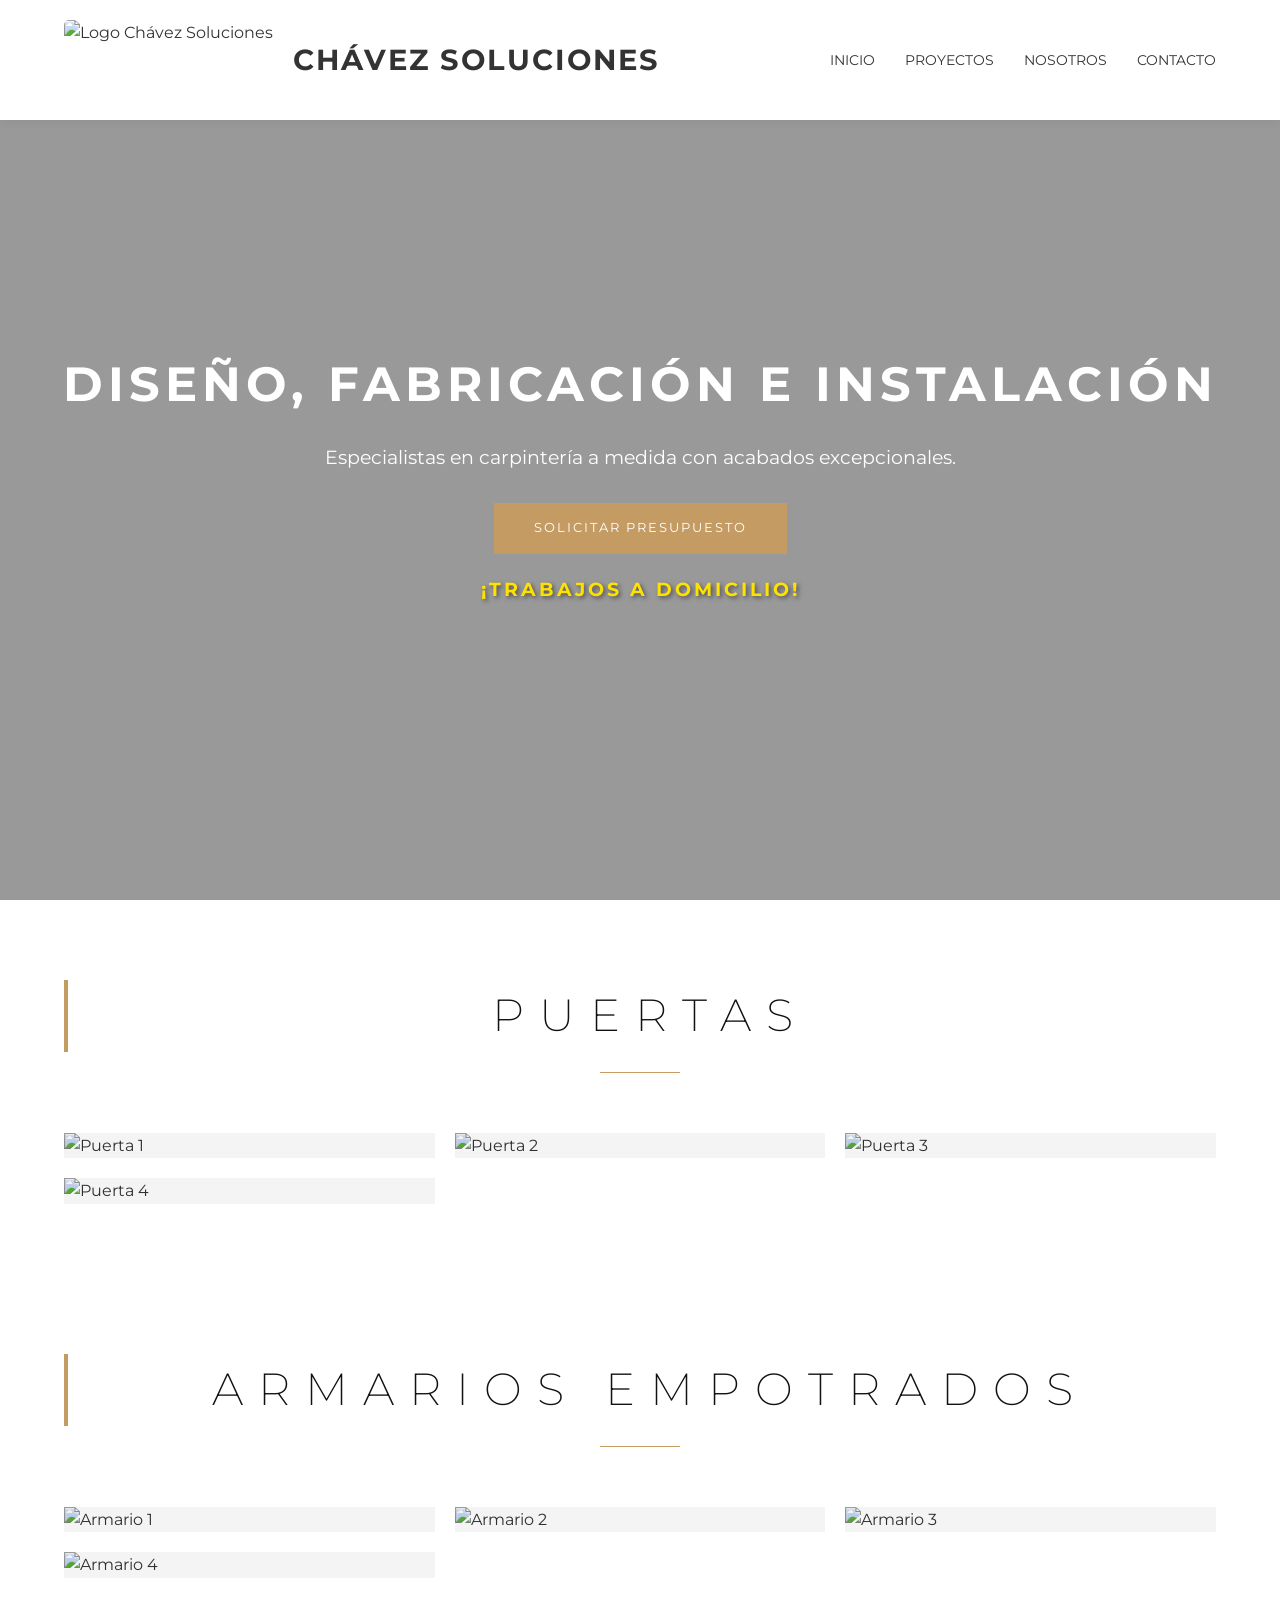
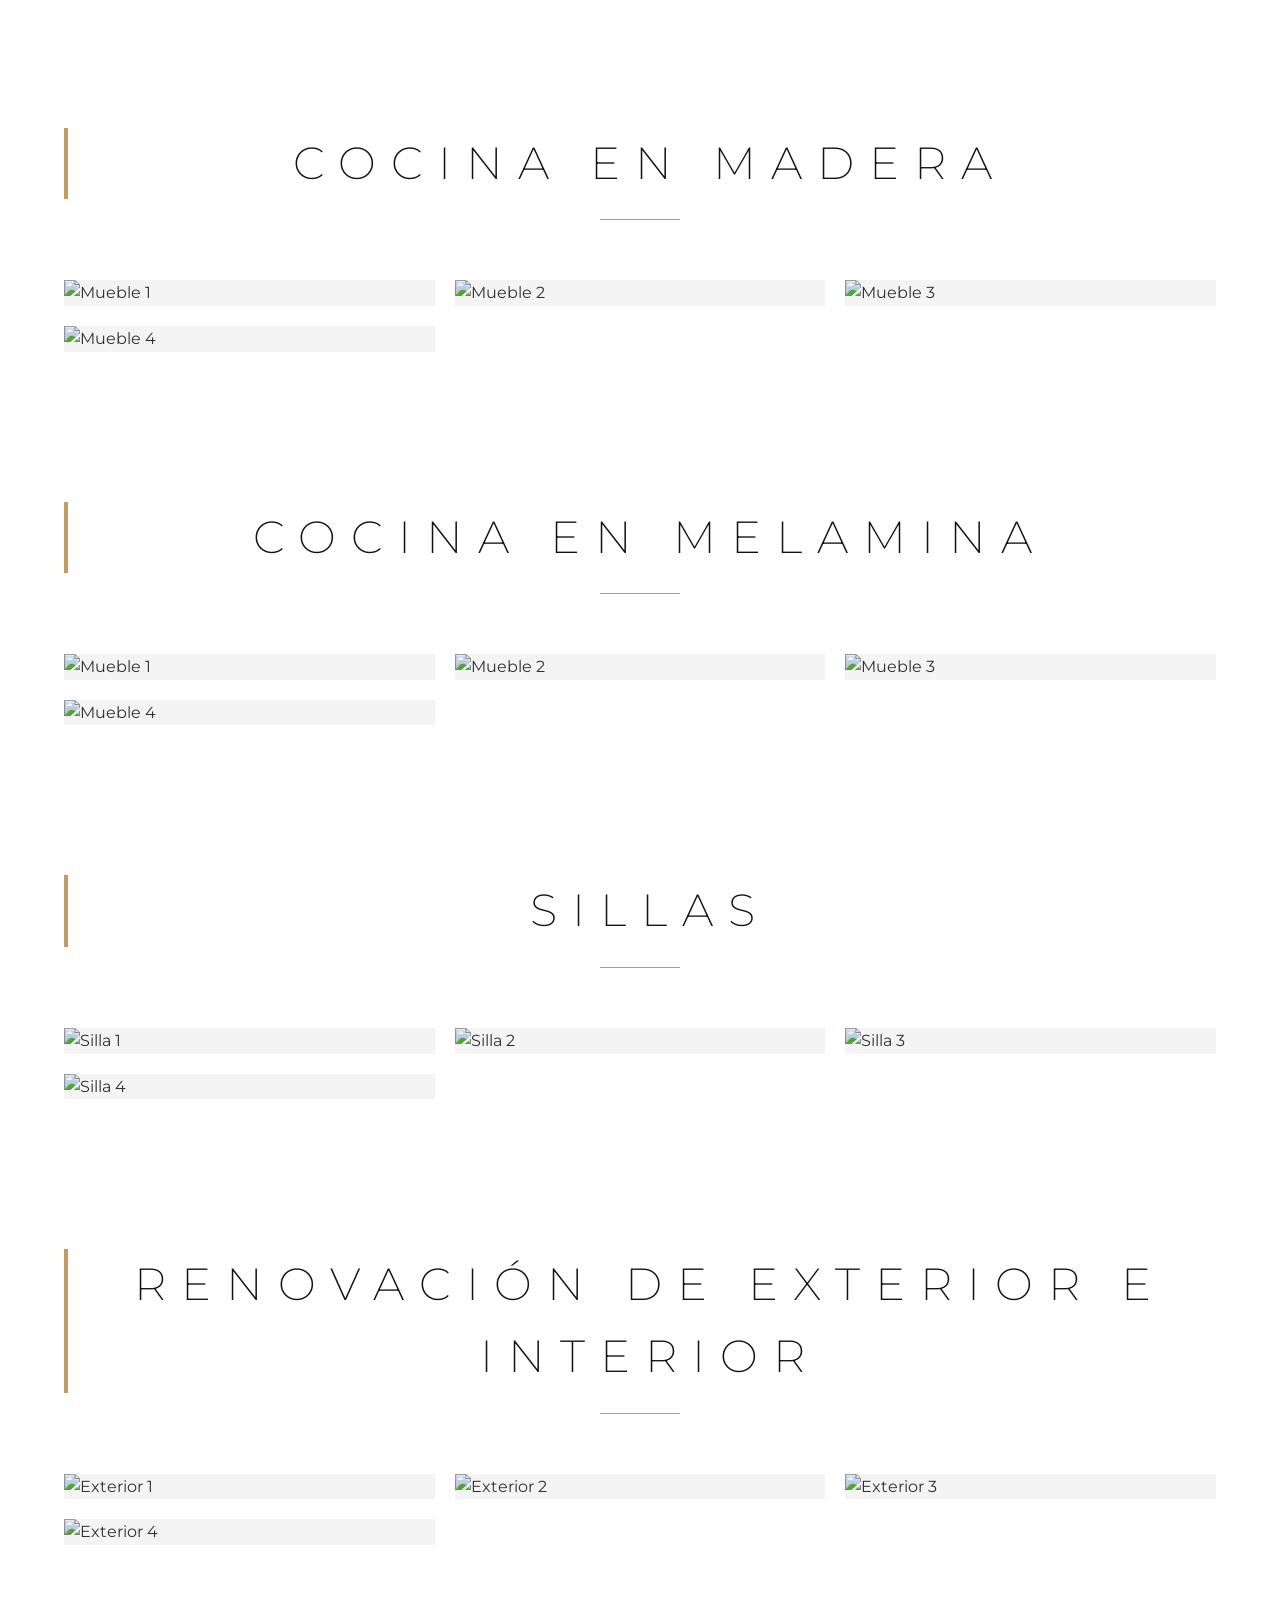
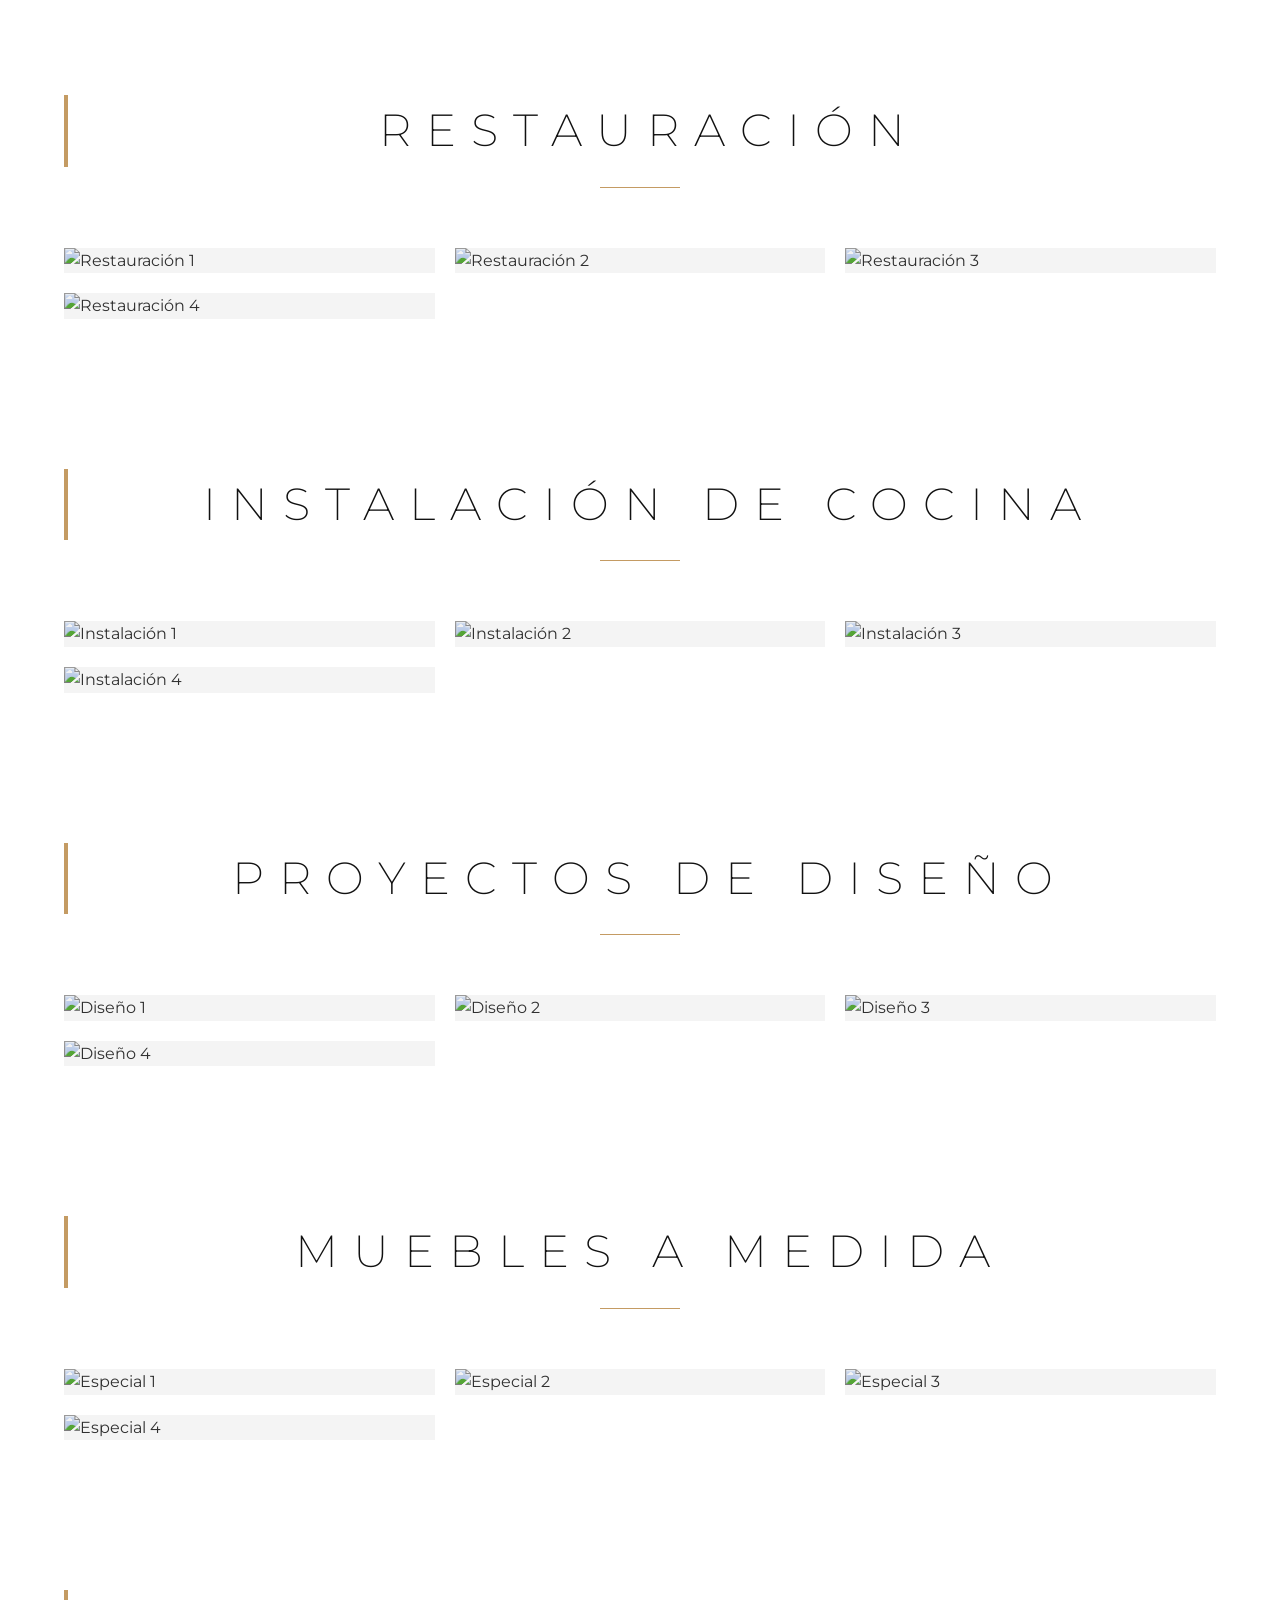
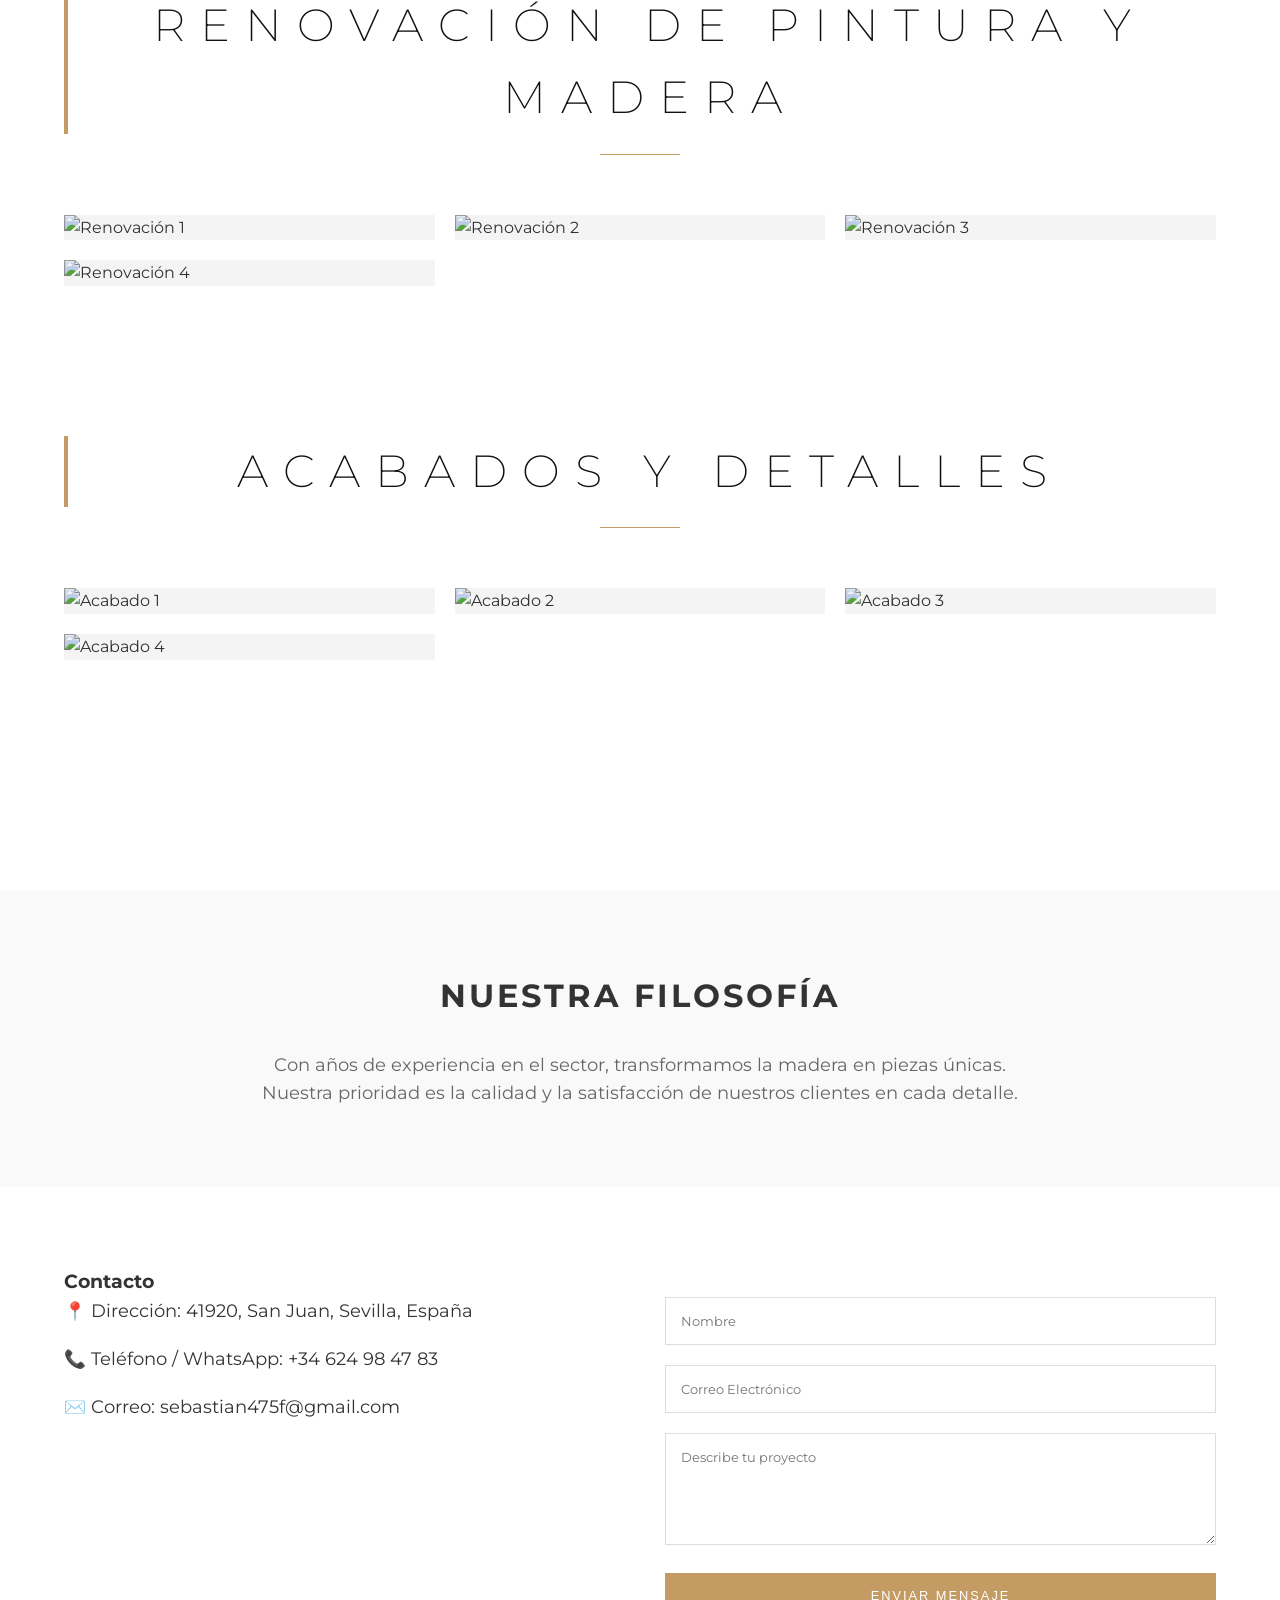
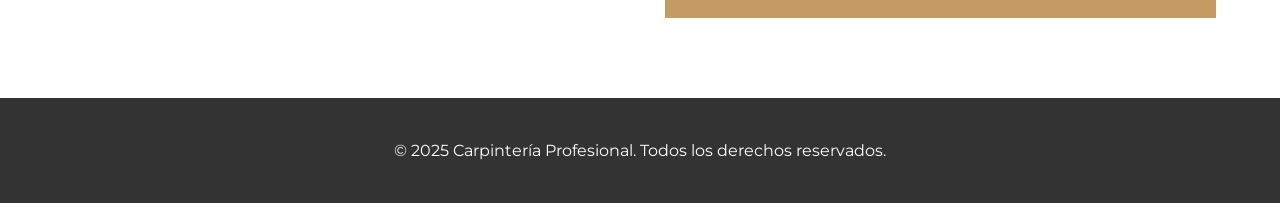
==== index.html @ 419e0c46 "Add files via upload" ====
<!DOCTYPE html>
<html lang="es">
<head>
    <meta charset="UTF-8">
    <meta name="viewport" content="width=device-width, initial-scale=1.0">
    <title>Carpintería Profesional - Artesanía en Madera</title>
    <link rel="stylesheet" href="styles.css">
    <link rel="preconnect" href="https://fonts.googleapis.com">
    <link rel="preconnect" href="https://fonts.gstatic.com" crossorigin>
    <link href="https://fonts.googleapis.com/css2?family=Montserrat:wght@200;300;400;700&display=swap" rel="stylesheet">
</head>
<body>

    <!-- Header / Navegación -->
    <header>
        <div class="logo" style="display: flex; align-items: center;">
            <img src="img/logo_chavez.jpg" alt="Logo Chávez Soluciones" style="height: 80px; margin-right: 20px; border-radius: 5px;">
            <h1 style="font-size: 1.8rem;">Chávez Soluciones</h1>
        </div>
        <nav>
            <ul>
                <li><a href="#inicio">Inicio</a></li>
                <li><a href="#galeria">Proyectos</a></li>
                <li><a href="#nosotros">Nosotros</a></li>
                <li><a href="#contacto">Contacto</a></li>
            </ul>
        </nav>
    </header>

    <!-- Hero Section -->
    <section id="inicio" class="hero">
        <div class="hero-content">
            <h2>Diseño, Fabricación e Instalación</h2>
            <p>Especialistas en carpintería a medida con acabados excepcionales.</p>
            <a href="#contacto" class="btn">Solicitar Presupuesto</a>
            <p class="hero-highlight">¡TRABAJOS A DOMICILIO!</p>
        </div>
    </section>

    <!-- Galería / Proyectos -->
    <section id="galeria" class="gallery">
        <div class="container">
            
            <!-- Puertas -->
            <div class="category-block">
                <div class="category-header">
                    <h4>Puertas</h4>
                    <div class="line"></div>
                </div>
                <div class="gallery-grid">
                    <div class="gallery-item"><img src="img/puerta_1.jpg" alt="Puerta 1" class="clickable"></div>
                    <div class="gallery-item"><img src="img/puerta_2.jpg" alt="Puerta 2" class="clickable"></div>
                    <div class="gallery-item"><img src="img/puerta_3.jpg" alt="Puerta 3" class="clickable"></div>
                    <div class="gallery-item"><img src="img/puerta_4.jpg" alt="Puerta 4" class="clickable"></div>
                </div>
            </div>

            <!-- Armarios empotrados -->
            <div class="category-block">
                <div class="category-header">
                    <h4>Armarios empotrados</h4>
                    <div class="line"></div>
                </div>
                <div class="gallery-grid">
                    <div class="gallery-item"><img src="img/armario_nuevo_1.jpg" alt="Armario 1" class="clickable"></div>
                    <div class="gallery-item"><img src="img/armario_nuevo_2.jpg" alt="Armario 2" class="clickable"></div>
                    <div class="gallery-item"><img src="img/armario_nuevo_3.jpg" alt="Armario 3" class="clickable"></div>
                    <div class="gallery-item"><img src="img/armario_nuevo_4.jpg" alt="Armario 4" class="clickable"></div>
                </div>
            </div>

            <!-- Cocina en madera -->
            <div class="category-block">
                <div class="category-header">
                    <h4>Cocina en madera</h4>
                    <div class="line"></div>
                </div>
                <div class="gallery-grid">
                    <div class="gallery-item"><img src="img/encimera_1.jpg" alt="Mueble 1" class="clickable"></div>
                    <div class="gallery-item"><img src="img/encimera_2.jpg" alt="Mueble 2" class="clickable"></div>
                    <div class="gallery-item"><img src="img/encimera_3.jpg" alt="Mueble 3" class="clickable"></div>
                    <div class="gallery-item"><img src="img/encimera_4.jpg" alt="Mueble 4" class="clickable"></div>
                </div>
            </div>

            <!-- Cocina en melamina -->
            <div class="category-block">
                <div class="category-header">
                    <h4>Cocina en melamina</h4>
                    <div class="line"></div>
                </div>
                <div class="gallery-grid">
                    <div class="gallery-item"><img src="img/mueble_1.jpg" alt="Mueble 1" class="clickable"></div>
                    <div class="gallery-item"><img src="img/mueble_2.jpg" alt="Mueble 2" class="clickable"></div>
                    <div class="gallery-item"><img src="img/mueble_3.jpg" alt="Mueble 3" class="clickable"></div>
                    <div class="gallery-item"><img src="img/mueble_4.jpg" alt="Mueble 4" class="clickable"></div>
                </div>
            </div>

            <!-- Sillas -->
            <div class="category-block">
                <div class="category-header">
                    <h4>Sillas</h4>
                    <div class="line"></div>
                </div>
                <div class="gallery-grid">
                    <div class="gallery-item"><img src="img/sillas_1.jpg" alt="Silla 1" class="clickable"></div>
                    <div class="gallery-item"><img src="img/sillas_2.jpg" alt="Silla 2" class="clickable"></div>
                    <div class="gallery-item"><img src="img/sillas_3.jpg" alt="Silla 3" class="clickable"></div>
                    <div class="gallery-item"><img src="img/sillas_4.jpg" alt="Silla 4" class="clickable"></div>
                </div>
            </div>

            <!-- Renovación de exterior e interior -->
            <div class="category-block">
                <div class="category-header">
                    <h4>Renovación de exterior e interior</h4>
                    <div class="line"></div>
                </div>
                <div class="gallery-grid">
                    <div class="gallery-item"><img src="img/exterior_1.jpg" alt="Exterior 1" class="clickable"></div>
                    <div class="gallery-item"><img src="img/exterior_2.jpg" alt="Exterior 2" class="clickable"></div>
                    <div class="gallery-item"><img src="img/exterior_3.jpg" alt="Exterior 3" class="clickable"></div>
                    <div class="gallery-item"><img src="img/exterior_4.jpg" alt="Exterior 4" class="clickable"></div>
                </div>
            </div>

            <!-- Restauraciones -->
            <div class="category-block">
                <div class="category-header">
                    <h4>Restauración</h4>
                    <div class="line"></div>
                </div>
                <div class="gallery-grid">
                    <div class="gallery-item"><img src="img/restaurado_1.jpg" alt="Restauración 1" class="clickable"></div>
                    <div class="gallery-item"><img src="img/restaurado_2.jpg" alt="Restauración 2" class="clickable"></div>
                    <div class="gallery-item"><img src="img/restaurado_3.jpg" alt="Restauración 3" class="clickable"></div>
                    <div class="gallery-item"><img src="img/restaurado_4.jpg" alt="Restauración 4" class="clickable"></div>
                </div>
            </div>

            <!-- Instalación de cocina -->
            <div class="category-block">
                <div class="category-header">
                    <h4>Instalación de cocina</h4>
                    <div class="line"></div>
                </div>
                <div class="gallery-grid">
                    <div class="gallery-item"><img src="img/instalacion_1.jpg" alt="Instalación 1" class="clickable"></div>
                    <div class="gallery-item"><img src="img/instalacion_2.jpg" alt="Instalación 2" class="clickable"></div>
                    <div class="gallery-item"><img src="img/instalacion_3.jpg" alt="Instalación 3" class="clickable"></div>
                    <div class="gallery-item"><img src="img/instalacion_4.jpg" alt="Instalación 4" class="clickable"></div>
                </div>
            </div>

            <!-- Proyectos de Diseño -->
            <div class="category-block">
                <div class="category-header">
                    <h4>Proyectos de Diseño</h4>
                    <div class="line"></div>
                </div>
                <div class="gallery-grid">
                    <div class="gallery-item"><img src="img/diseno_1.jpg" alt="Diseño 1" class="clickable"></div>
                    <div class="gallery-item"><img src="img/diseno_2.jpg" alt="Diseño 2" class="clickable"></div>
                    <div class="gallery-item"><img src="img/diseno_3.jpg" alt="Diseño 3" class="clickable"></div>
                    <div class="gallery-item"><img src="img/diseno_4.jpg" alt="Diseño 4" class="clickable"></div>
                </div>
            </div>

            <!-- Muebles a Medida -->
            <div class="category-block">
                <div class="category-header">
                    <h4>Muebles a Medida</h4>
                    <div class="line"></div>
                </div>
                <div class="gallery-grid">
                    <div class="gallery-item"><img src="img/especial_1.jpg" alt="Especial 1" class="clickable"></div>
                    <div class="gallery-item"><img src="img/especial_2.jpg" alt="Especial 2" class="clickable"></div>
                    <div class="gallery-item"><img src="img/especial_3.jpg" alt="Especial 3" class="clickable"></div>
                    <div class="gallery-item"><img src="img/especial_4.jpg" alt="Especial 4" class="clickable"></div>
                </div>
            </div>

            <!-- Renovación de Pintura y Madera -->
            <div class="category-block">
                <div class="category-header">
                    <h4>Renovación de Pintura y Madera</h4>
                    <div class="line"></div>
                </div>
                <div class="gallery-grid">
                    <div class="gallery-item"><img src="img/carpinteria_1.jpg" alt="Renovación 1" class="clickable"></div>
                    <div class="gallery-item"><img src="img/carpinteria_2.jpg" alt="Renovación 2" class="clickable"></div>
                    <div class="gallery-item"><img src="img/carpinteria_3.jpg" alt="Renovación 3" class="clickable"></div>
                    <div class="gallery-item"><img src="img/carpinteria_4.jpg" alt="Renovación 4" class="clickable"></div>
                </div>
            </div>

            <!-- Acabados y Detalles -->
            <div class="category-block">
                <div class="category-header">
                    <h4>Acabados y Detalles</h4>
                    <div class="line"></div>
                </div>
                <div class="gallery-grid">
                    <div class="gallery-item"><img src="img/acabado_1.jpg" alt="Acabado 1" class="clickable"></div>
                    <div class="gallery-item"><img src="img/acabado_2.jpg" alt="Acabado 2" class="clickable"></div>
                    <div class="gallery-item"><img src="img/acabado_3.jpg" alt="Acabado 3" class="clickable"></div>
                    <div class="gallery-item"><img src="img/acabado_4.jpg" alt="Acabado 4" class="clickable"></div>
                </div>
            </div>

        </div>
    </section>

    <!-- Visor de Imágenes (Lightbox) -->
    <div id="lightbox" class="lightbox">
        <span class="close">&times;</span>
        <img class="lightbox-content" id="lightbox-img">
    </div>

    <!-- Sobre Nosotros -->
    <section id="nosotros" class="about">
        <div class="container">
            <h3>Nuestra Filosofía</h3>
            <p>Con años de experiencia en el sector, transformamos la madera en piezas únicas. Nuestra prioridad es la calidad y la satisfacción de nuestros clientes en cada detalle.</p>
        </div>
    </section>

    <!-- Contacto -->
    <section id="contacto" class="contact">
        <div class="container">
            <h3>Contacto</h3>
            <div class="contact-layout">
                <div class="contact-info">
                    <p>📍 Dirección: 41920, San Juan, Sevilla, España</p>
                    <p>📞 Teléfono / WhatsApp: +34 624 98 47 83</p>
                    <p>✉️ Correo: sebastian475f@gmail.com</p>
                </div>
                <div class="contact-form">
                    <form action="https://formspree.io/f/xvgznooq" method="POST">
                        <input type="text" name="nombre" placeholder="Nombre" required>
                        <input type="email" name="email" placeholder="Correo Electrónico" required>
                        <textarea name="mensaje" placeholder="Describe tu proyecto" rows="5" required></textarea>
                        <button type="submit" class="btn">Enviar Mensaje</button>
                    </form>
                </div>
            </div>
        </div>
    </section>

    <footer>
        <p>&copy; 2025 Carpintería Profesional. Todos los derechos reservados.</p>
    </footer>

    <!-- Script para el Lightbox -->
    <script>
        const lightbox = document.getElementById('lightbox');
        const lightboxImg = document.getElementById('lightbox-img');
        const closeBtn = document.querySelector('.close');

        document.querySelectorAll('.clickable').forEach(image => {
            image.onclick = () => {
                lightbox.style.display = 'flex';
                lightboxImg.src = image.src;
            }
        });

        closeBtn.onclick = () => {
            lightbox.style.display = 'none';
        }

        lightbox.onclick = (e) => {
            if(e.target !== lightboxImg) {
                lightbox.style.display = 'none';
            }
        }
    </script>

</body>
</html>
---- styles.css ----
/* Reset básico */
* {
    margin: 0;
    padding: 0;
    box-sizing: border-box;
}

body {
    font-family: 'Montserrat', sans-serif;
    color: #333;
    line-height: 1.6;
    background-color: #fff; /* Fondo blanco igual que la página de referencia */
}

.container {
    width: 90%;
    max-width: 1200px;
    margin: 0 auto;
    padding: 80px 0;
}

/* Header */
header {
    background-color: #fff;
    padding: 20px 5%;
    display: flex;
    justify-content: space-between;
    align-items: center;
    position: fixed;
    width: 100%;
    top: 0;
    z-index: 1000;
    box-shadow: 0 2px 10px rgba(0,0,0,0.05);
}

header h1 {
    font-size: 1.5rem;
    font-weight: 700;
    text-transform: uppercase;
    letter-spacing: 2px;
}

nav ul {
    display: flex;
    list-style: none;
}

nav ul li {
    margin-left: 30px;
}

nav ul li a {
    text-decoration: none;
    color: #333;
    font-size: 0.9rem;
    text-transform: uppercase;
    font-weight: 400;
    transition: color 0.3s;
}

nav ul li a:hover {
    color: #c49b63; /* Tono madera suave para el hover */
}

/* Hero Section */
.hero {
    height: 100vh;
    background: linear-gradient(rgba(0,0,0,0.4), rgba(0,0,0,0.4)), url('img/trabajo_carp_3.jpg');
    background-size: cover;
    background-position: center;
    display: flex;
    justify-content: center;
    align-items: center;
    text-align: center;
    color: #fff;
    padding-top: 80px;
}

.hero-content h2 {
    font-size: 3rem;
    font-weight: 700;
    margin-bottom: 20px;
    text-transform: uppercase;
    letter-spacing: 5px;
}

.hero-content p {
    font-size: 1.2rem;
    margin-bottom: 30px;
}

.btn {
    display: inline-block;
    padding: 15px 40px;
    background-color: #c49b63;
    color: #fff;
    text-decoration: none;
    text-transform: uppercase;
    font-size: 0.8rem;
    letter-spacing: 2px;
    transition: background 0.3s;
    border: none;
    cursor: pointer;
}

.btn:hover {
    background-color: #a67f4c;
}

.hero-highlight {
    margin-top: 20px;
    font-size: 1.5rem;
    font-weight: 700;
    color: #ffe100; /* Amarillo llamativo */
    text-transform: uppercase;
    letter-spacing: 3px;
    text-shadow: 2px 2px 4px rgba(0,0,0,0.5);
    animation: pulse 2s infinite;
}

@keyframes pulse {
    0% { transform: scale(1); opacity: 1; }
    50% { transform: scale(1.05); opacity: 0.8; }
    100% { transform: scale(1); opacity: 1; }
}

/* About Section */
.about {
    text-align: center;
    background-color: #f9f9f9;
}

.about h3 {
    font-size: 2rem;
    margin-bottom: 30px;
    text-transform: uppercase;
    letter-spacing: 3px;
}

.about p {
    max-width: 800px;
    margin: 0 auto;
    font-size: 1.1rem;
    color: #666;
}

/* Services */
.gallery h3 {
    text-align: center;
    font-size: 2.5rem;
    margin-bottom: 60px;
    text-transform: uppercase;
    letter-spacing: 5px;
}

.category-block {
    margin-bottom: 80px;
}

.category-block h4 {
    font-size: 1.2rem;
    text-transform: uppercase;
    letter-spacing: 2px;
    margin-bottom: 20px;
    border-left: 4px solid #c49b63;
    padding-left: 15px;
    color: #555;
}

.gallery-grid {
    display: grid;
    grid-template-columns: repeat(auto-fit, minmax(280px, 1fr)); /* Tamaño mediano para mejor visibilidad y orden */
    gap: 20px;
}

.service-card {
    text-align: center;
}

.service-card img {
    width: 100%;
    height: 300px;
    object-fit: cover;
    margin-bottom: 20px;
    transition: transform 0.5s;
}

.service-card img:hover {
    transform: scale(1.03);
}

.service-card h4 {
    margin-bottom: 15px;
    text-transform: uppercase;
    letter-spacing: 2px;
}

/* Gallery */
.category-block {
    margin-bottom: 150px;
}

.category-header {
    text-align: center;
    margin-bottom: 60px;
}

.category-header h4 {
    font-size: 2.8rem;
    font-weight: 200;
    text-transform: uppercase;
    letter-spacing: 15px;
    margin-bottom: 20px;
    color: #111;
}

.category-header .line {
    width: 80px;
    height: 1px;
    background-color: #c49b63;
    margin: 0 auto;
}



.gallery-item {
    overflow: hidden;
    background-color: #f4f4f4;
}

.gallery-item img.clickable {
    width: 100%;
    height: auto; /* Muestra la foto completa sin recortar */
    display: block;
    cursor: pointer;
    transition: all 0.5s ease;
    filter: brightness(0.95);
}

.gallery-item img.clickable:hover {
    transform: scale(1.02);
    filter: brightness(1);
}

/* Lightbox (Visor de imágenes) */
.lightbox {
    display: none;
    position: fixed;
    z-index: 2000;
    left: 0;
    top: 0;
    width: 100%;
    height: 100%;
    background-color: rgba(0, 0, 0, 0.9);
    justify-content: center;
    align-items: center;
}

.lightbox-content {
    max-width: 90%;
    max-height: 80%;
    box-shadow: 0 0 20px rgba(255, 255, 255, 0.1);
    border: 2px solid #fff;
    animation: zoom 0.3s ease;
}

@keyframes zoom {
    from {transform: scale(0.8); opacity: 0;}
    to {transform: scale(1); opacity: 1;}
}

.close {
    position: absolute;
    top: 30px;
    right: 50px;
    color: #fff;
    font-size: 50px;
    font-weight: bold;
    cursor: pointer;
    transition: 0.3s;
}

.close:hover {
    color: #c49b63;
}

/* Contact Section */
.contact {
    background-color: #fff;
}

.contact-layout {
    display: flex;
    flex-wrap: wrap;
    gap: 50px;
}

.contact-info, .contact-form {
    flex: 1;
    min-width: 300px;
}

.contact-info p {
    margin-bottom: 20px;
    font-size: 1.1rem;
}

.contact-form input, .contact-form textarea {
    width: 100%;
    padding: 15px;
    margin-bottom: 20px;
    border: 1px solid #ddd;
    font-family: inherit;
}

.contact-form button {
    width: 100%;
}

/* Footer */
footer {
    padding: 40px;
    text-align: center;
    background-color: #333;
    color: #fff;
}

/* Responsive */
@media (max-width: 768px) {
    header {
        flex-direction: column;
    }
    nav ul {
        margin-top: 20px;
    }
    nav ul li {
        margin: 0 10px;
    }
    .hero-content h2 {
        font-size: 2rem;
    }
}
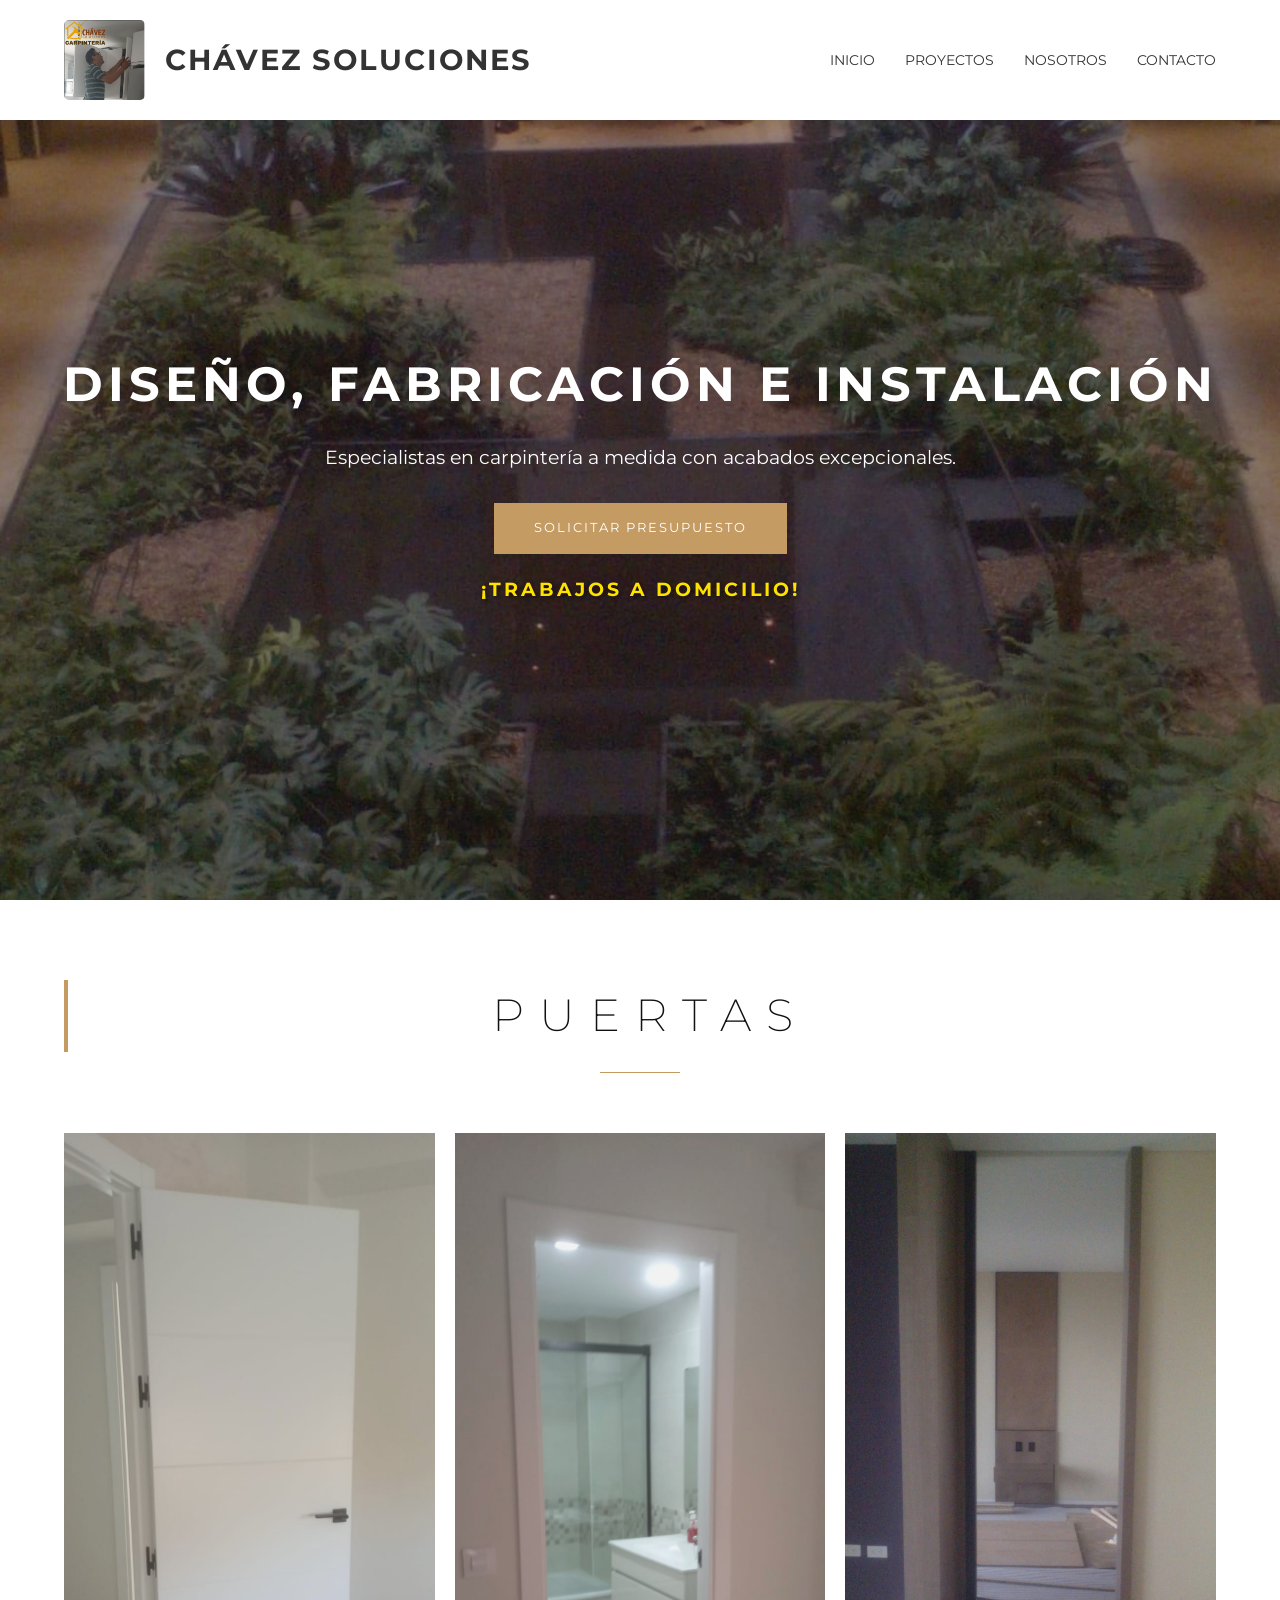
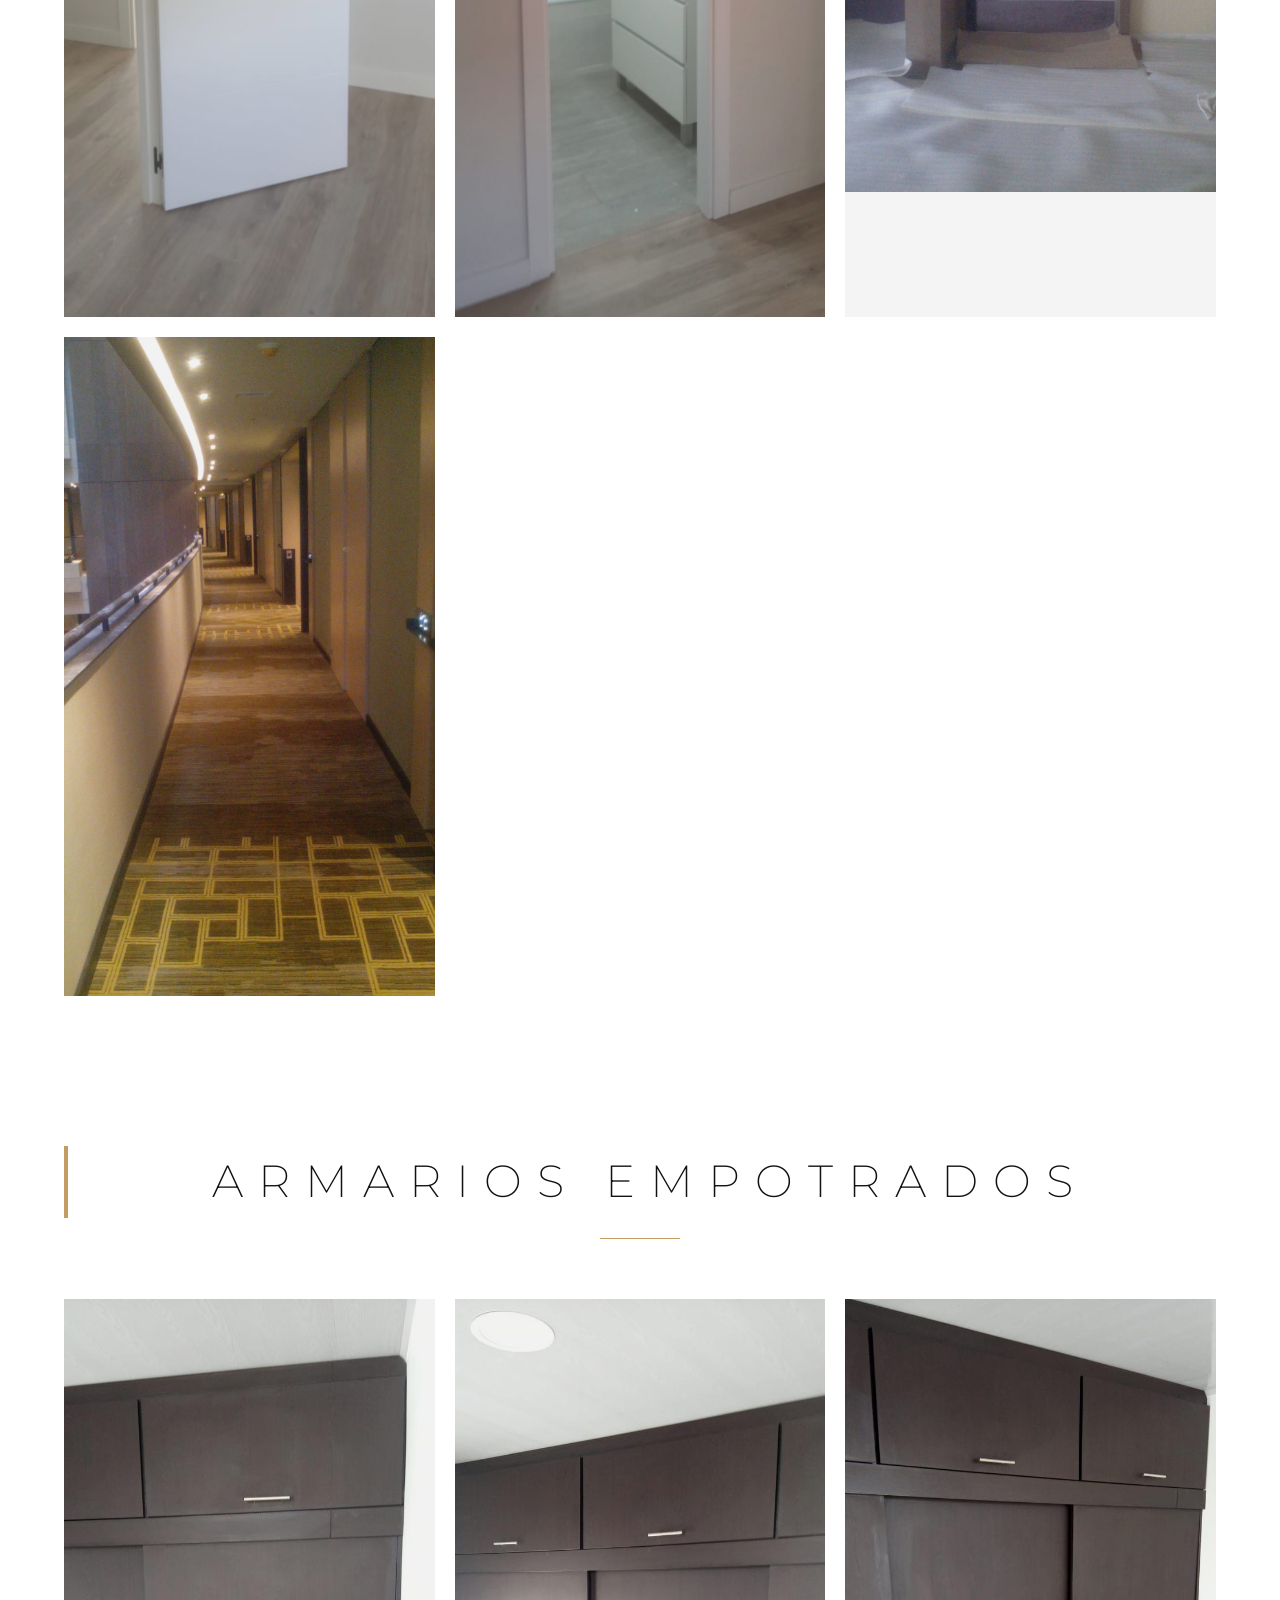
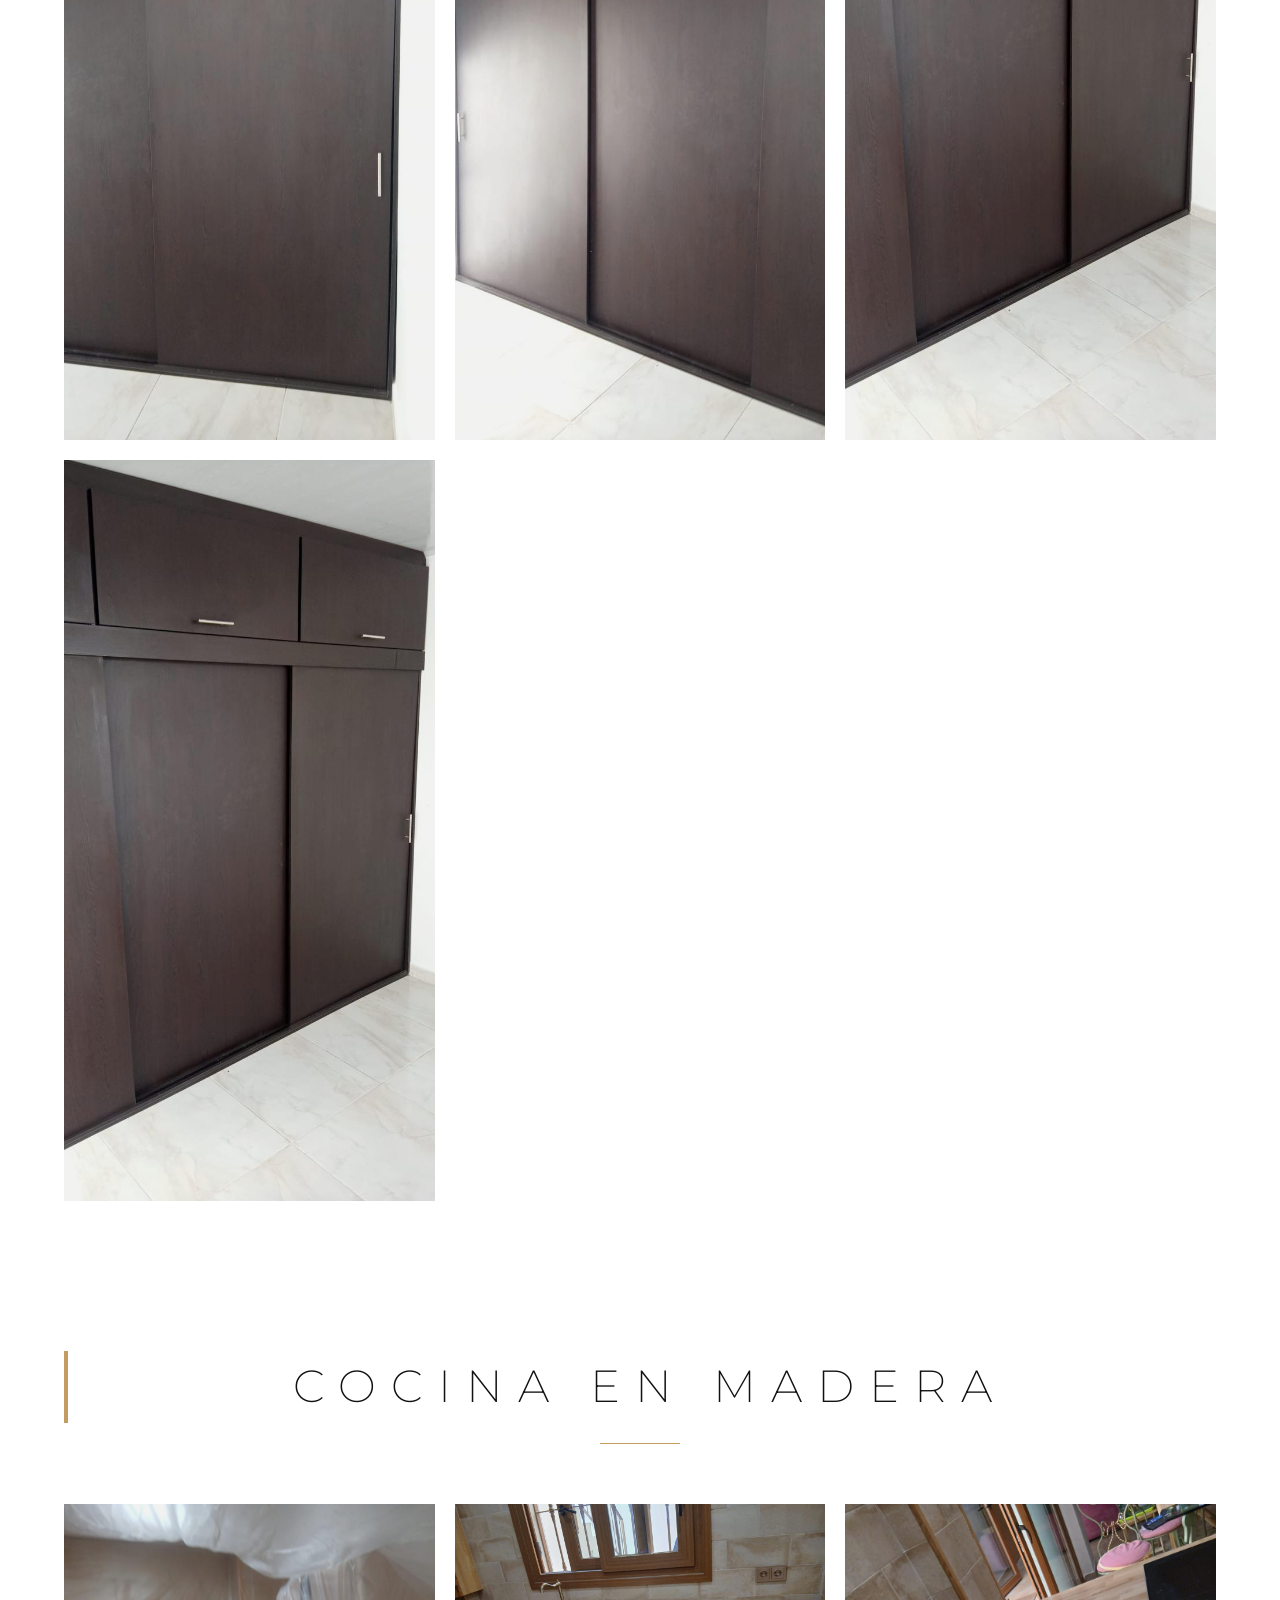
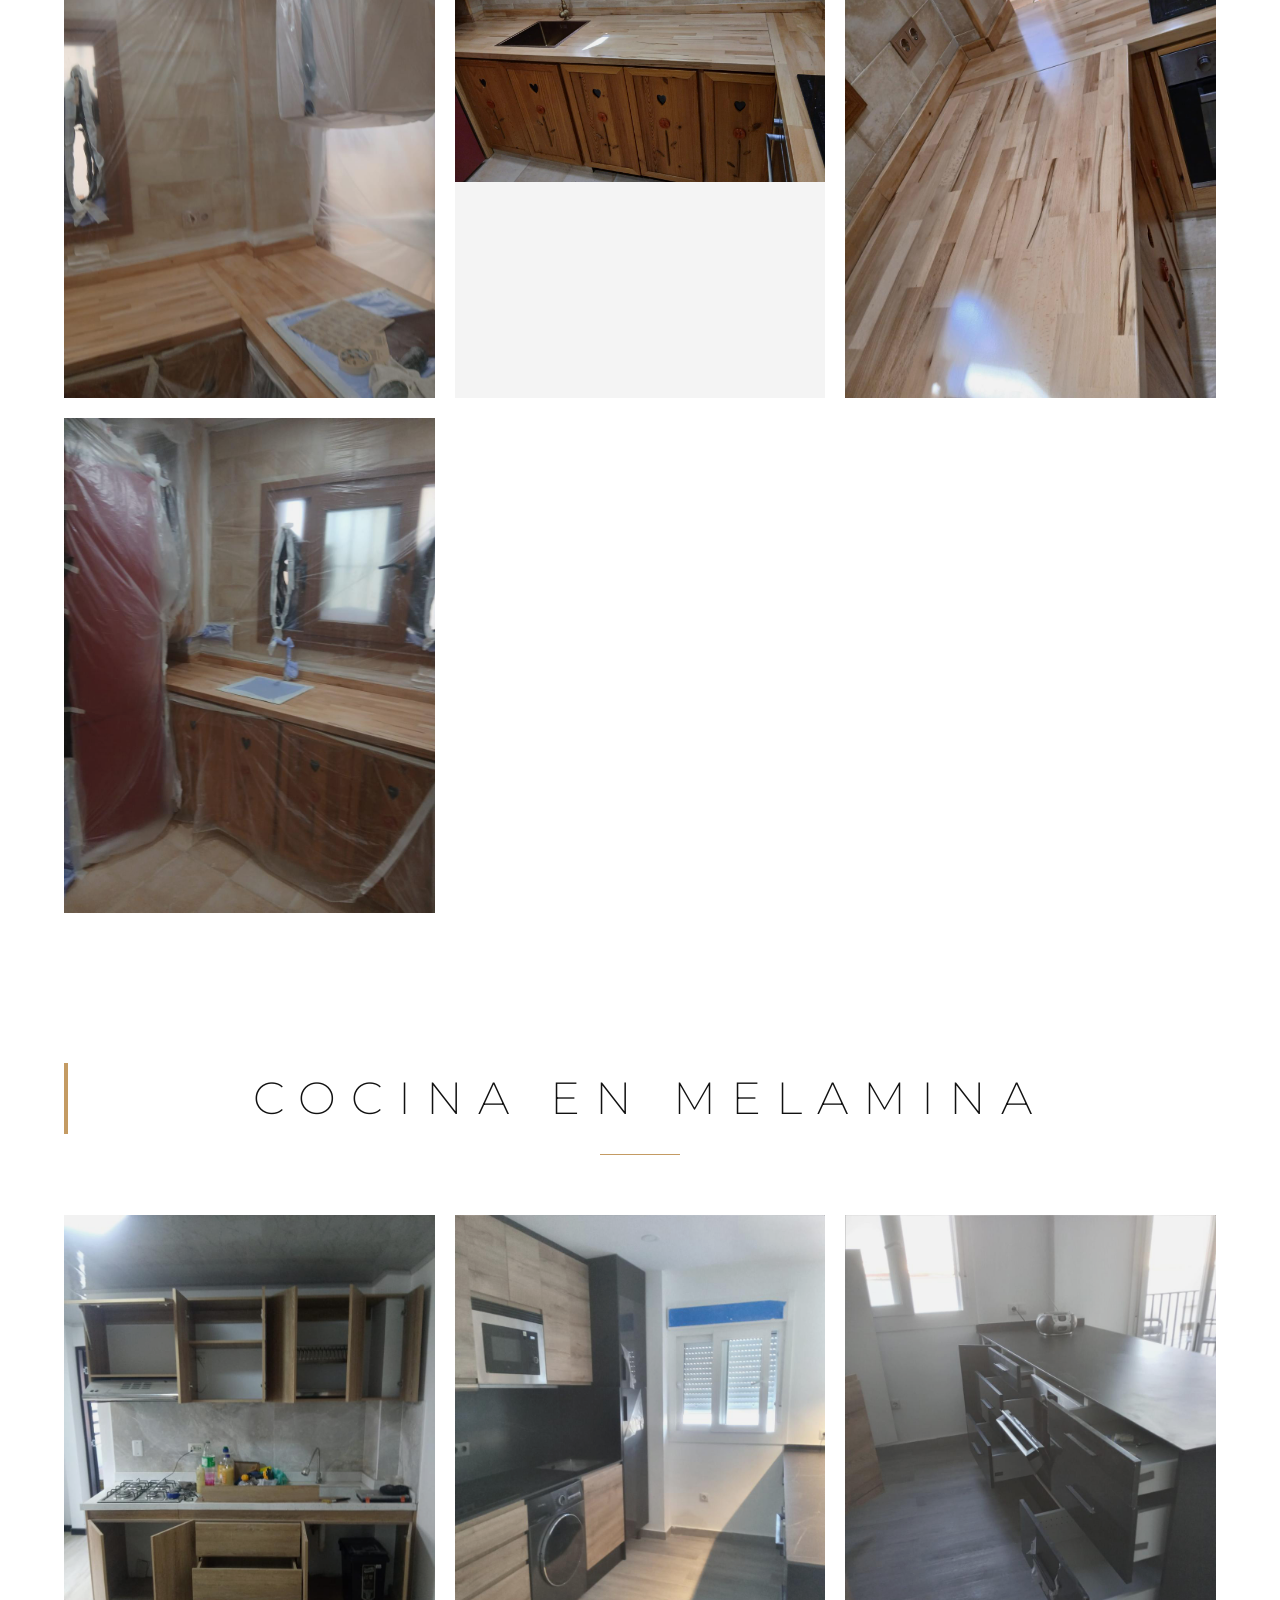
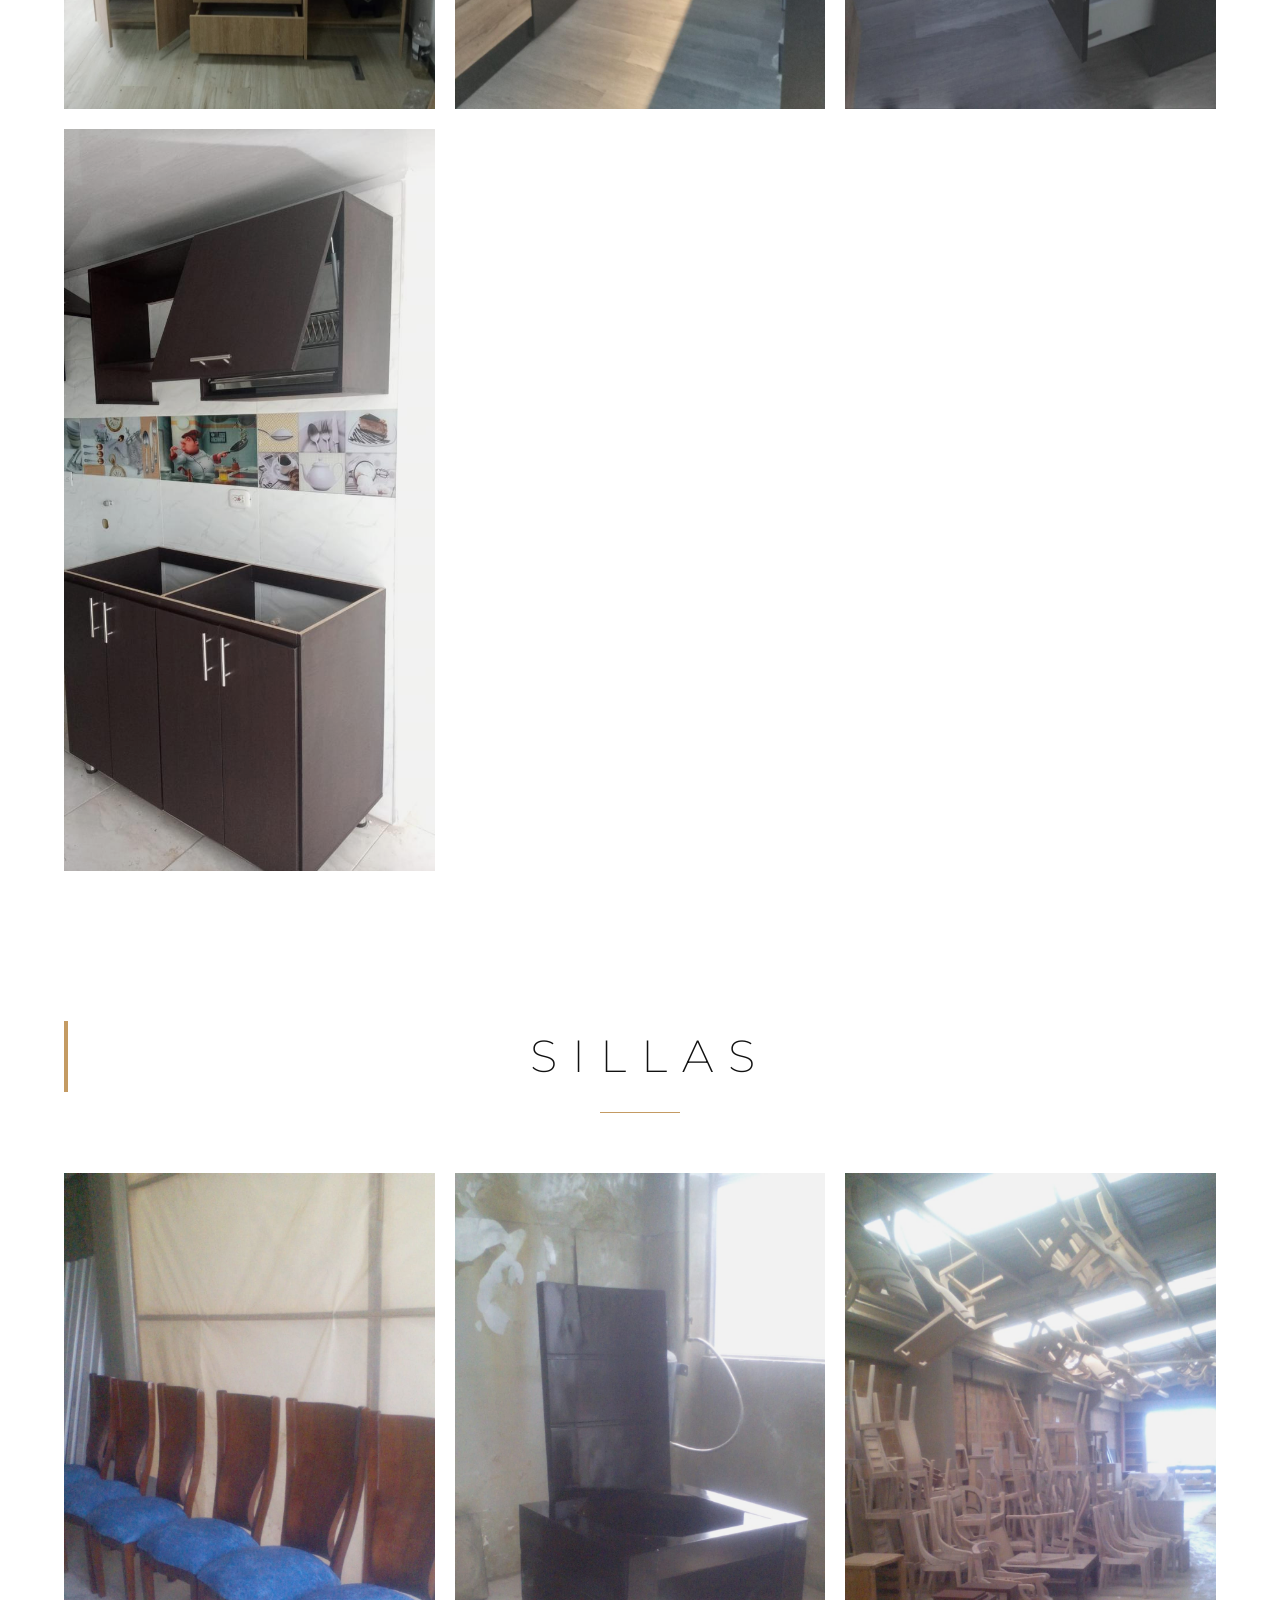
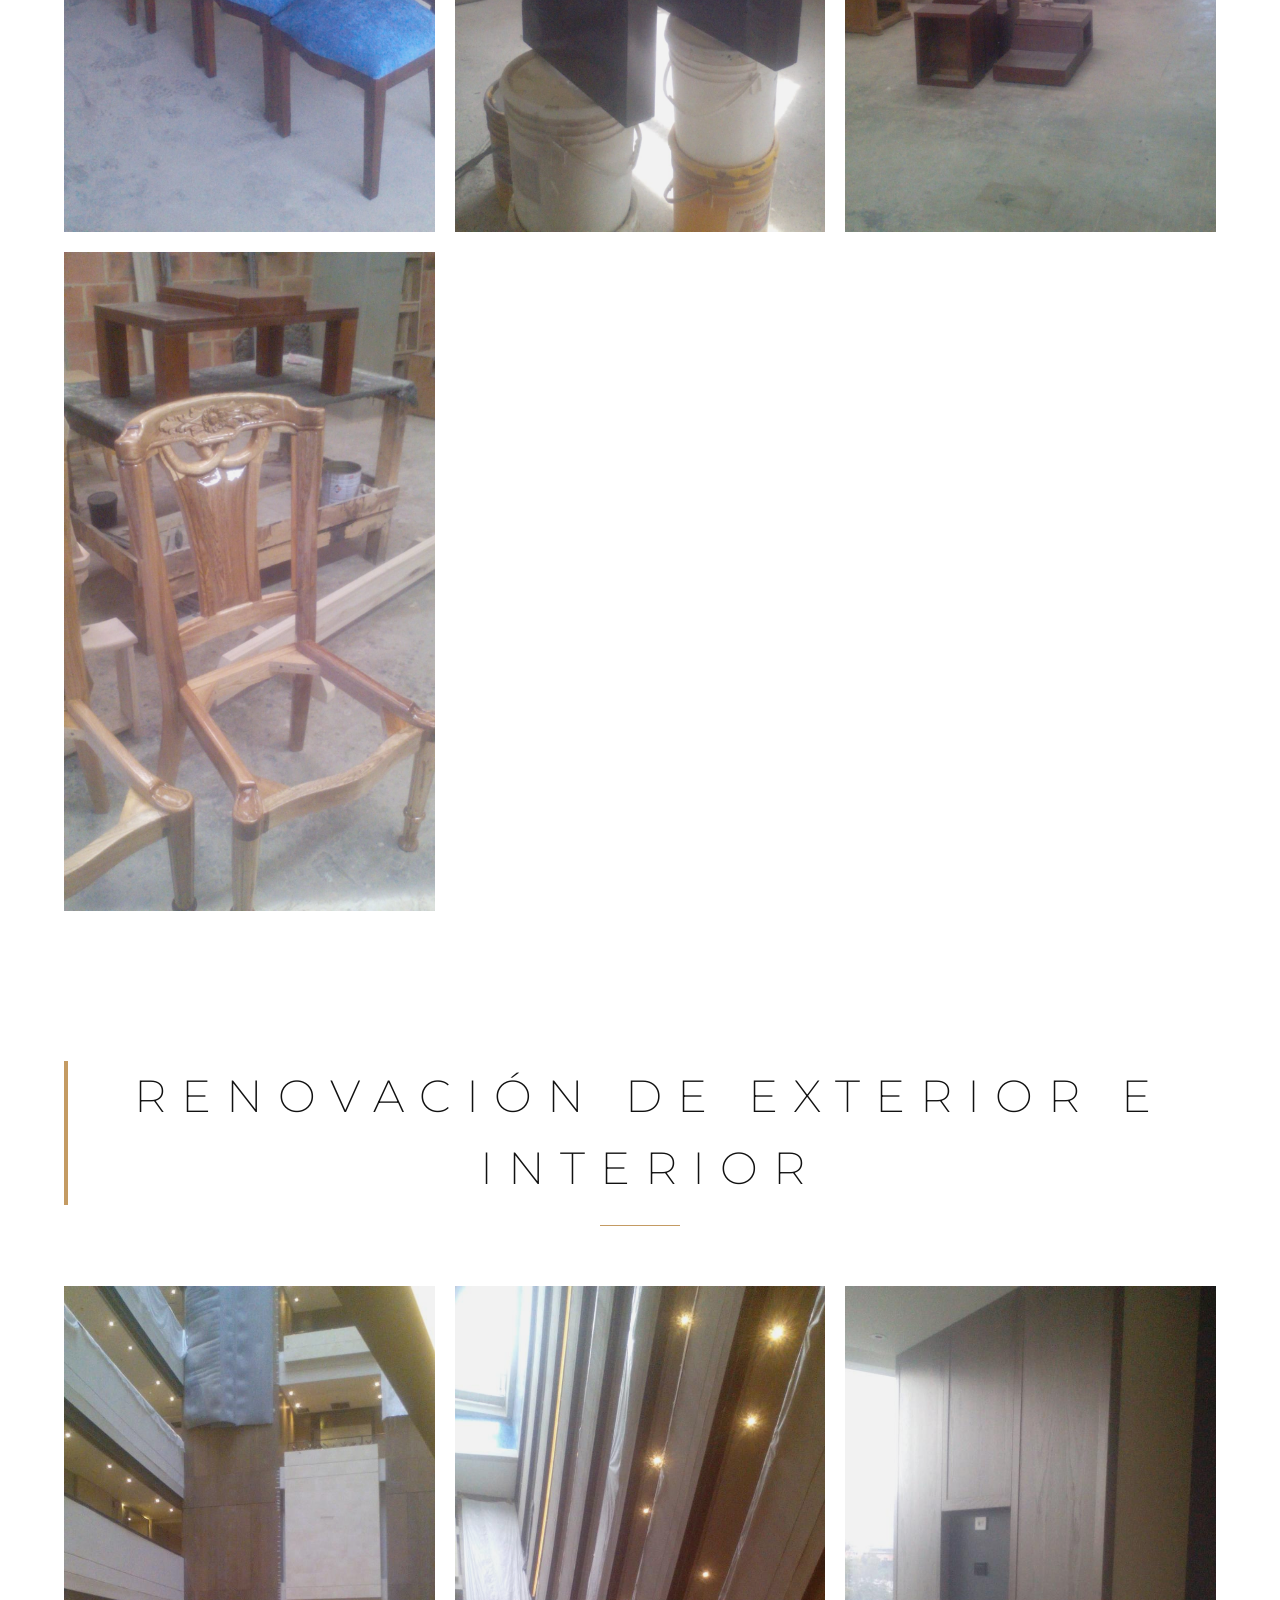
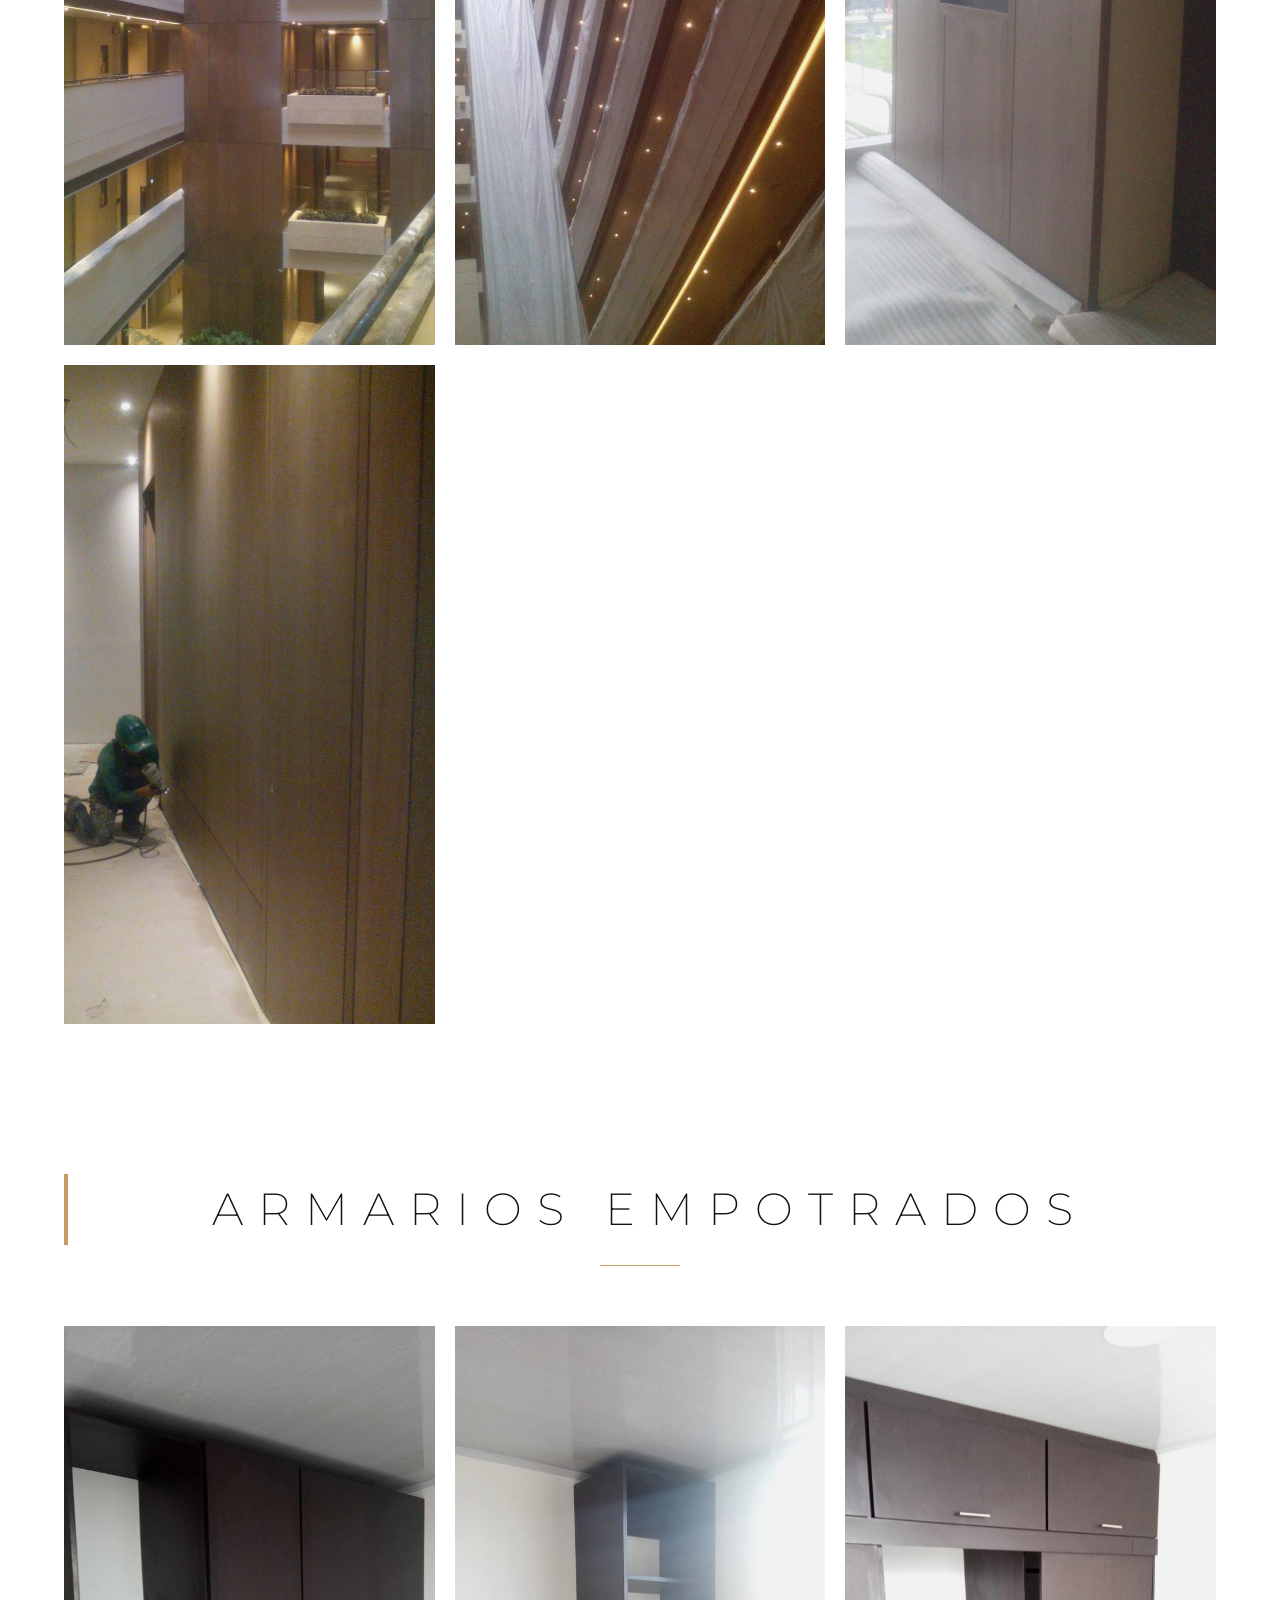
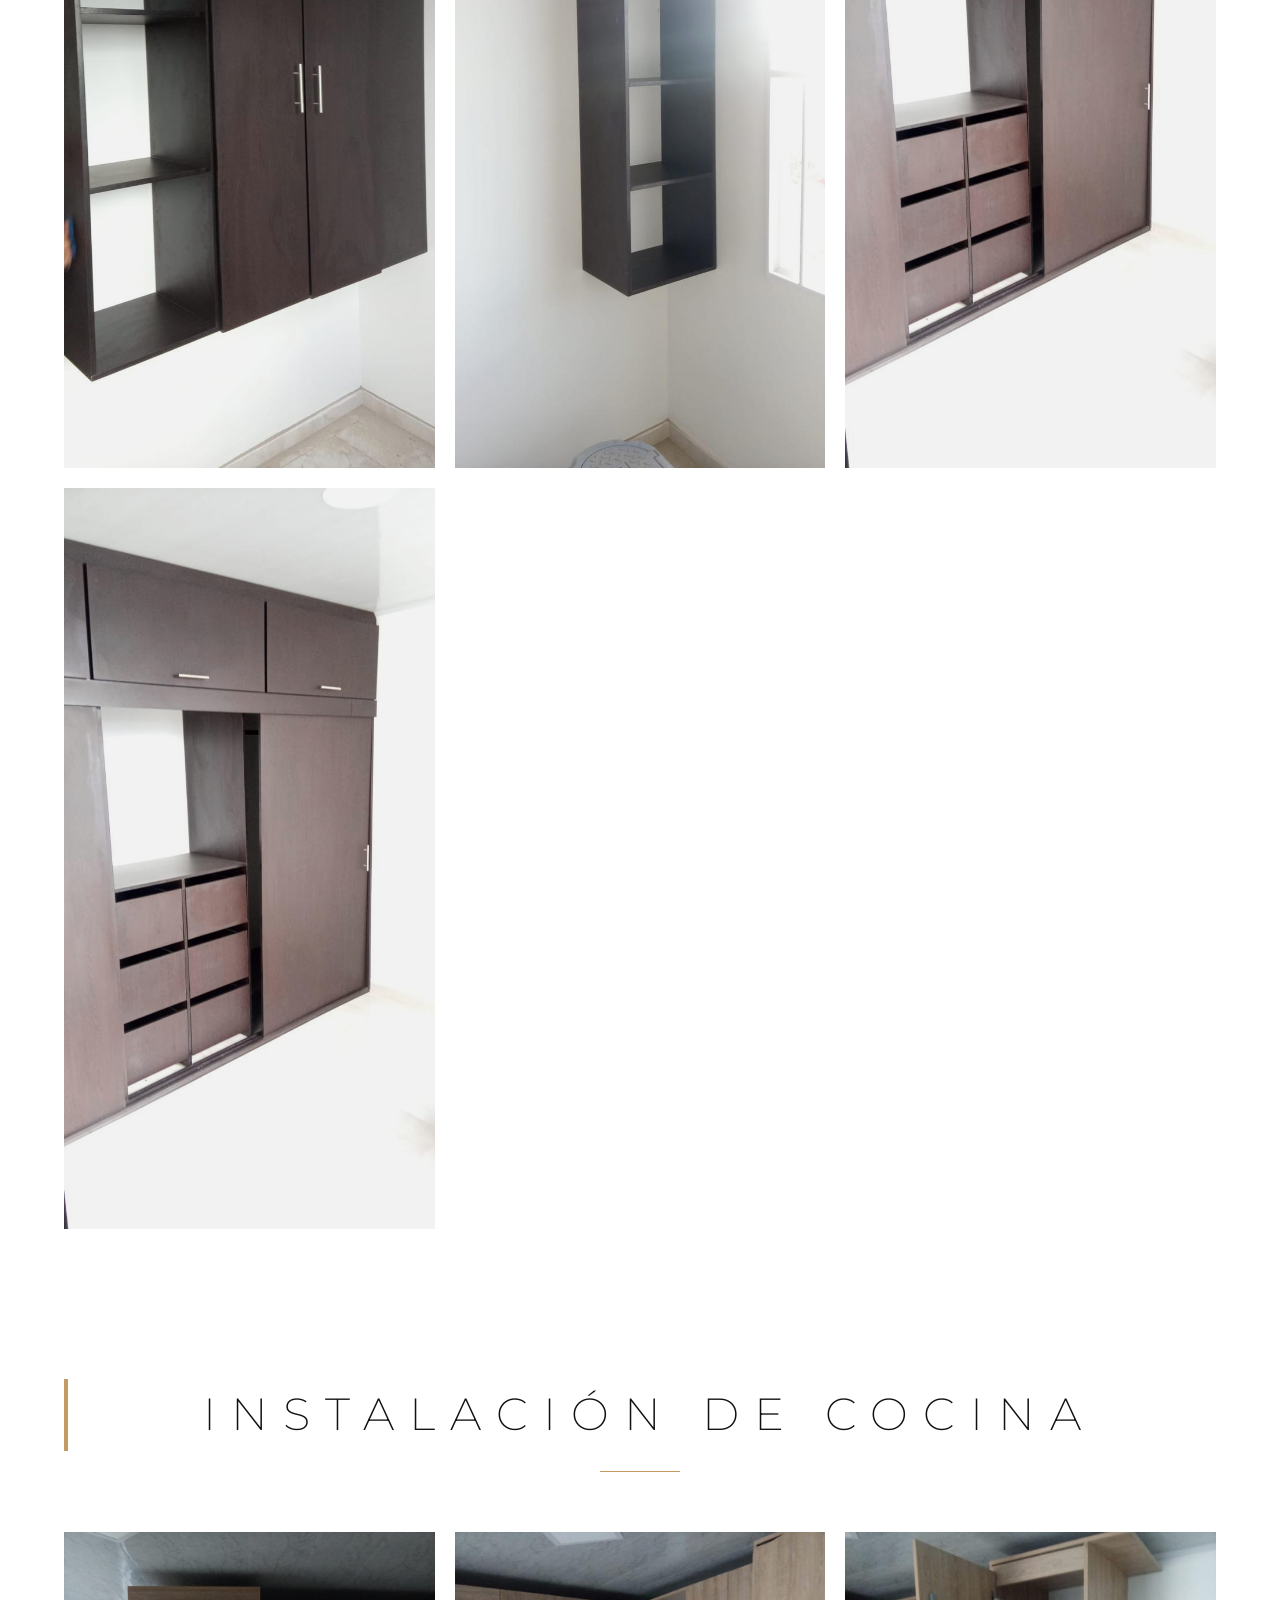
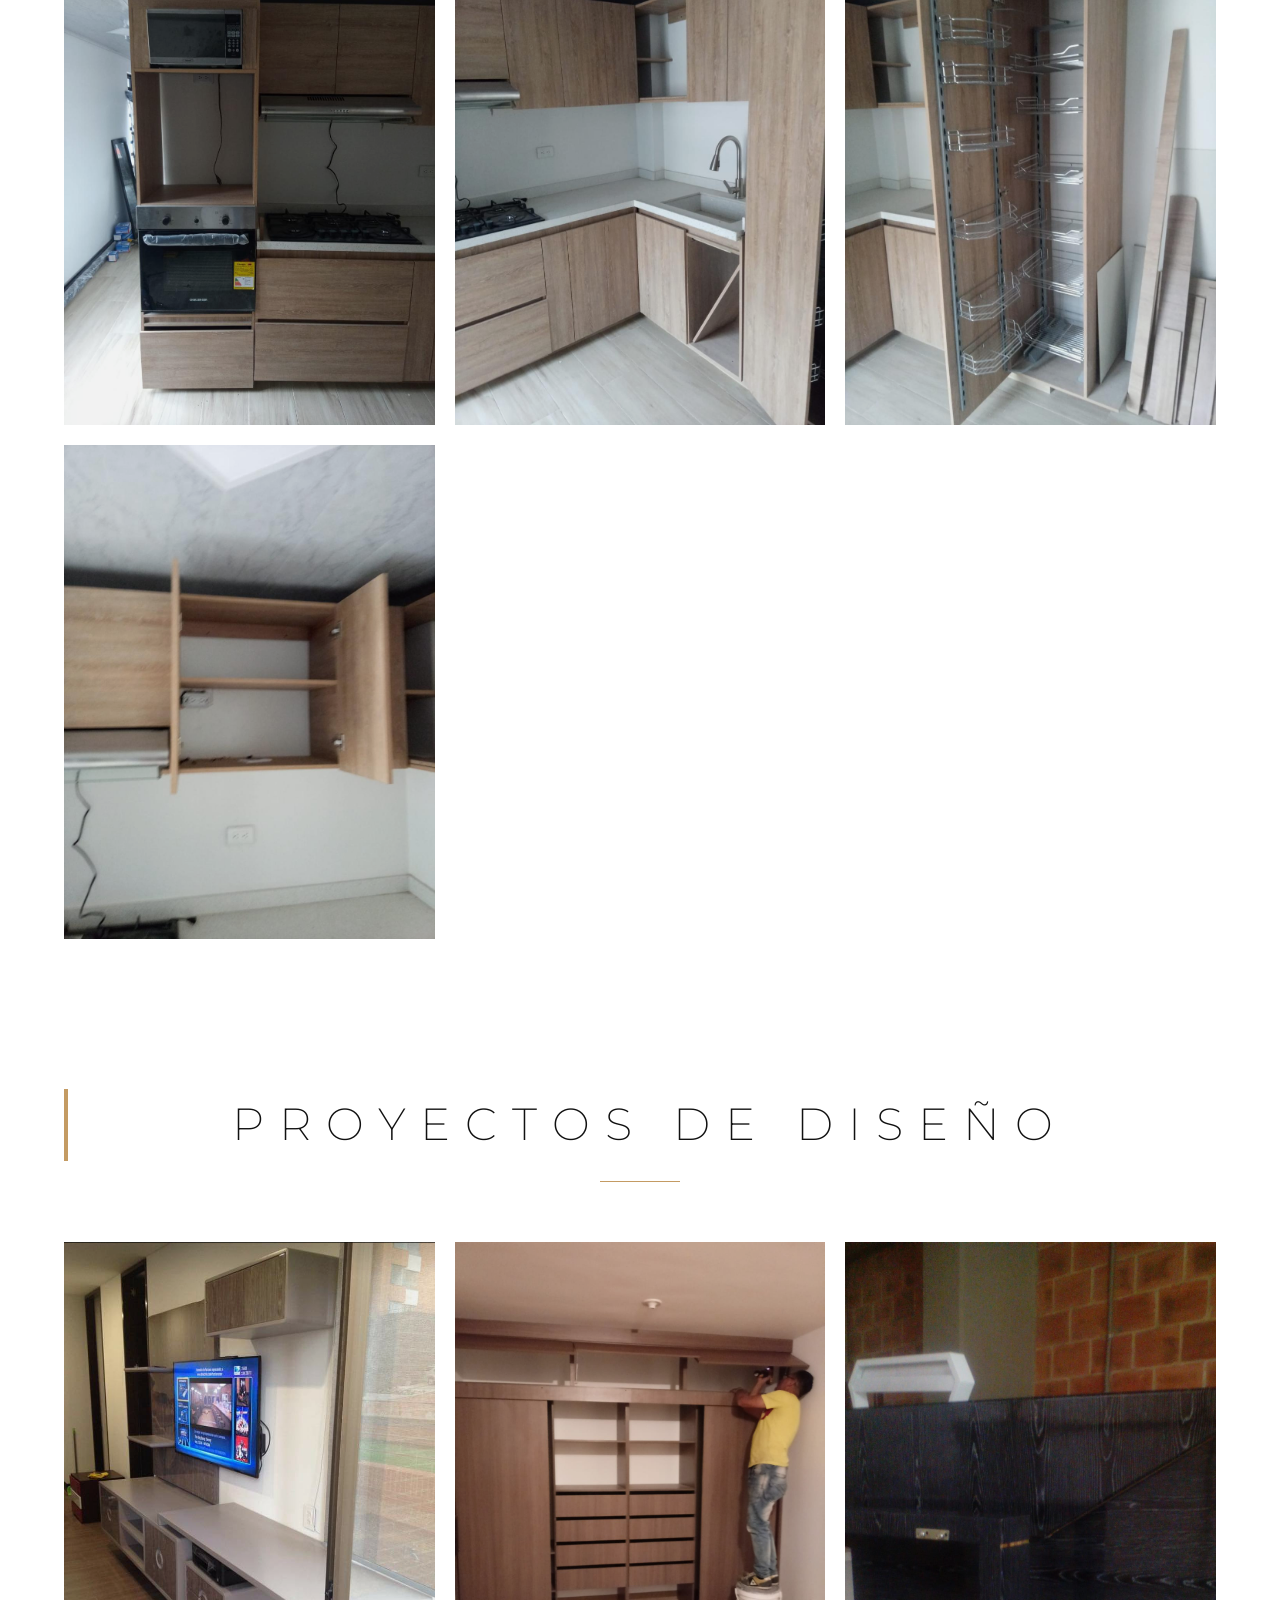
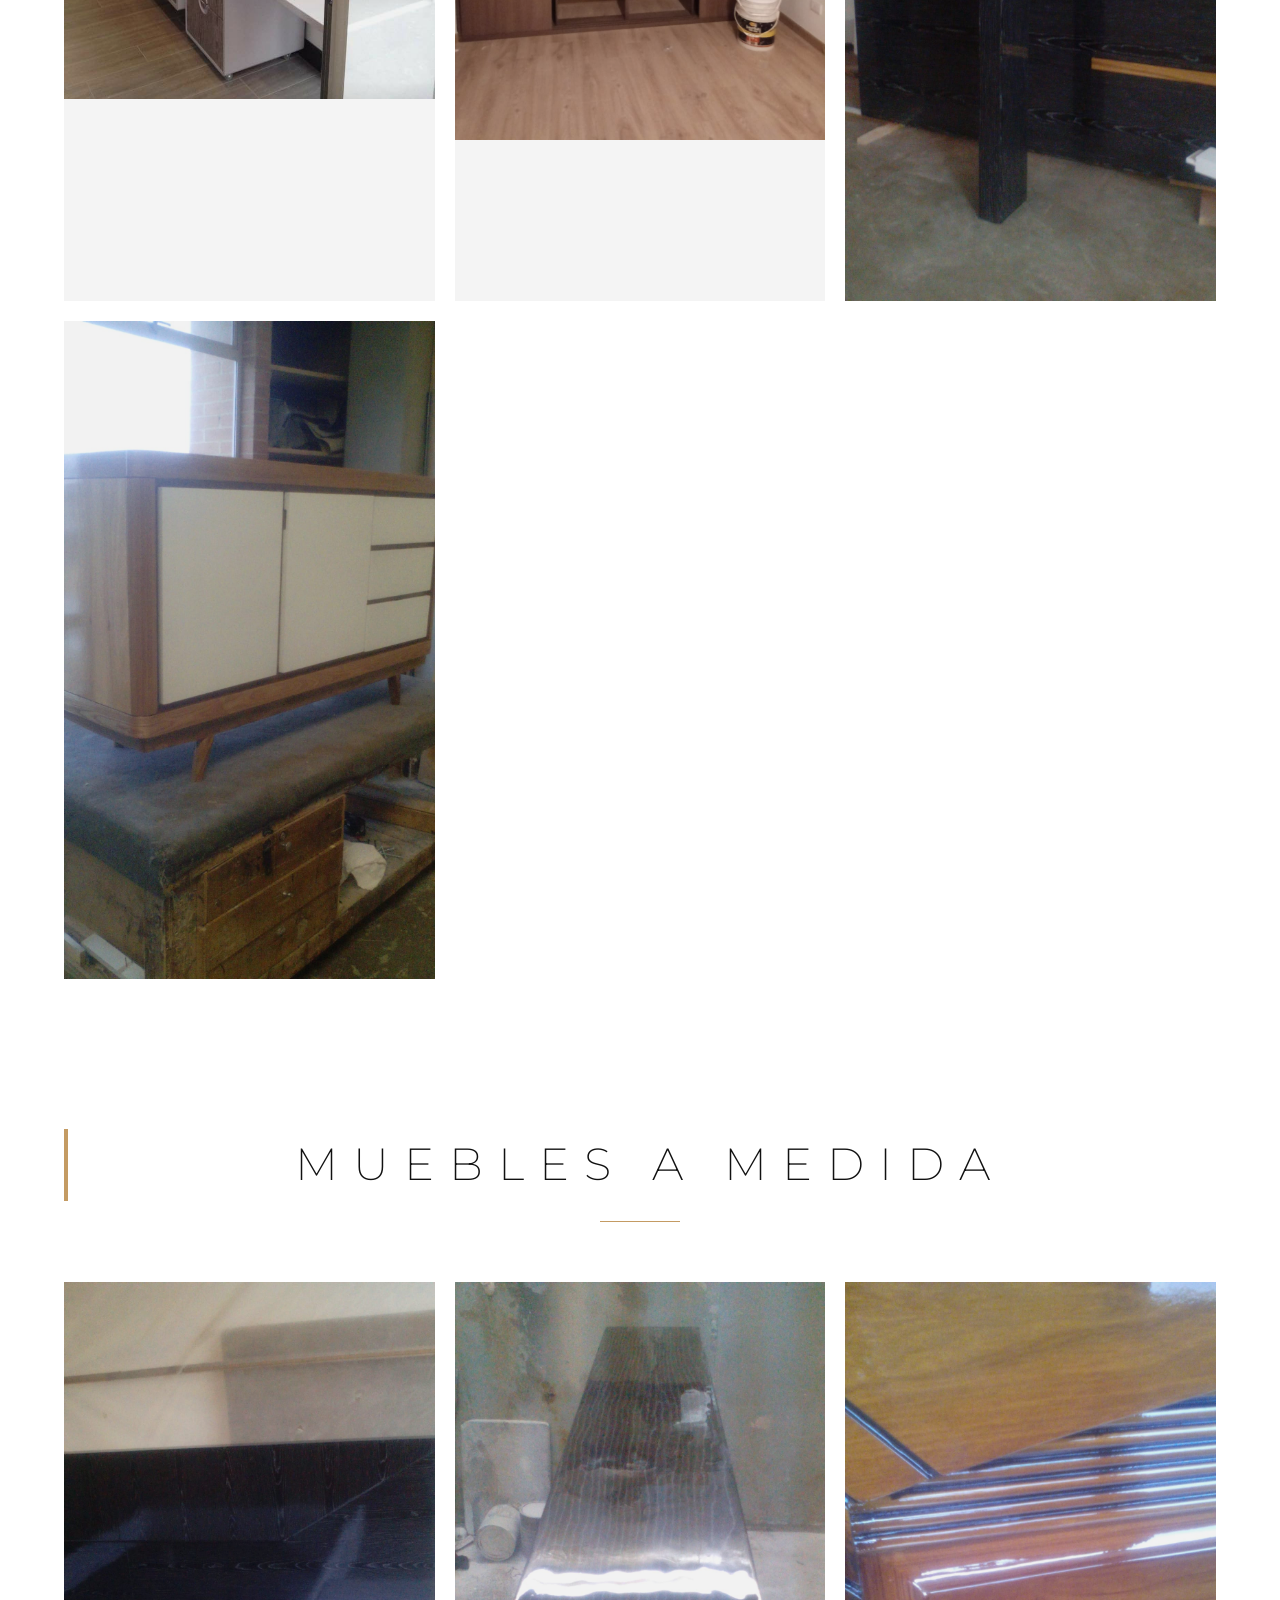
==== commit 33972468: "Fix HTML encoding issues in index.html" ====
--- a/index.html
+++ b/index.html
@@ -128,7 +128,7 @@
             <!-- Restauraciones -->
             <div class="category-block">
                 <div class="category-header">
-                    <h4>Restauración</h4>
+                    <h4>Armarios Empotrados</h4>
                     <div class="line"></div>
                 </div>
                 <div class="gallery-grid">
@@ -232,9 +232,9 @@
             <h3>Contacto</h3>
             <div class="contact-layout">
                 <div class="contact-info">
-                    <p>📍 Dirección: 41920, San Juan, Sevilla, España</p>
+                    <p>📍 Dirección: 41920, San Juan de azafache camino del manchon, Sevilla, España</p>
                     <p>📞 Teléfono / WhatsApp: +34 624 98 47 83</p>
-                    <p>✉️ Correo: sebastian475f@gmail.com</p>
+                    <p>✉️ Correo: meduardo1971@gmail.com</p>
                 </div>
                 <div class="contact-form">
                     <form action="https://formspree.io/f/xvgznooq" method="POST">
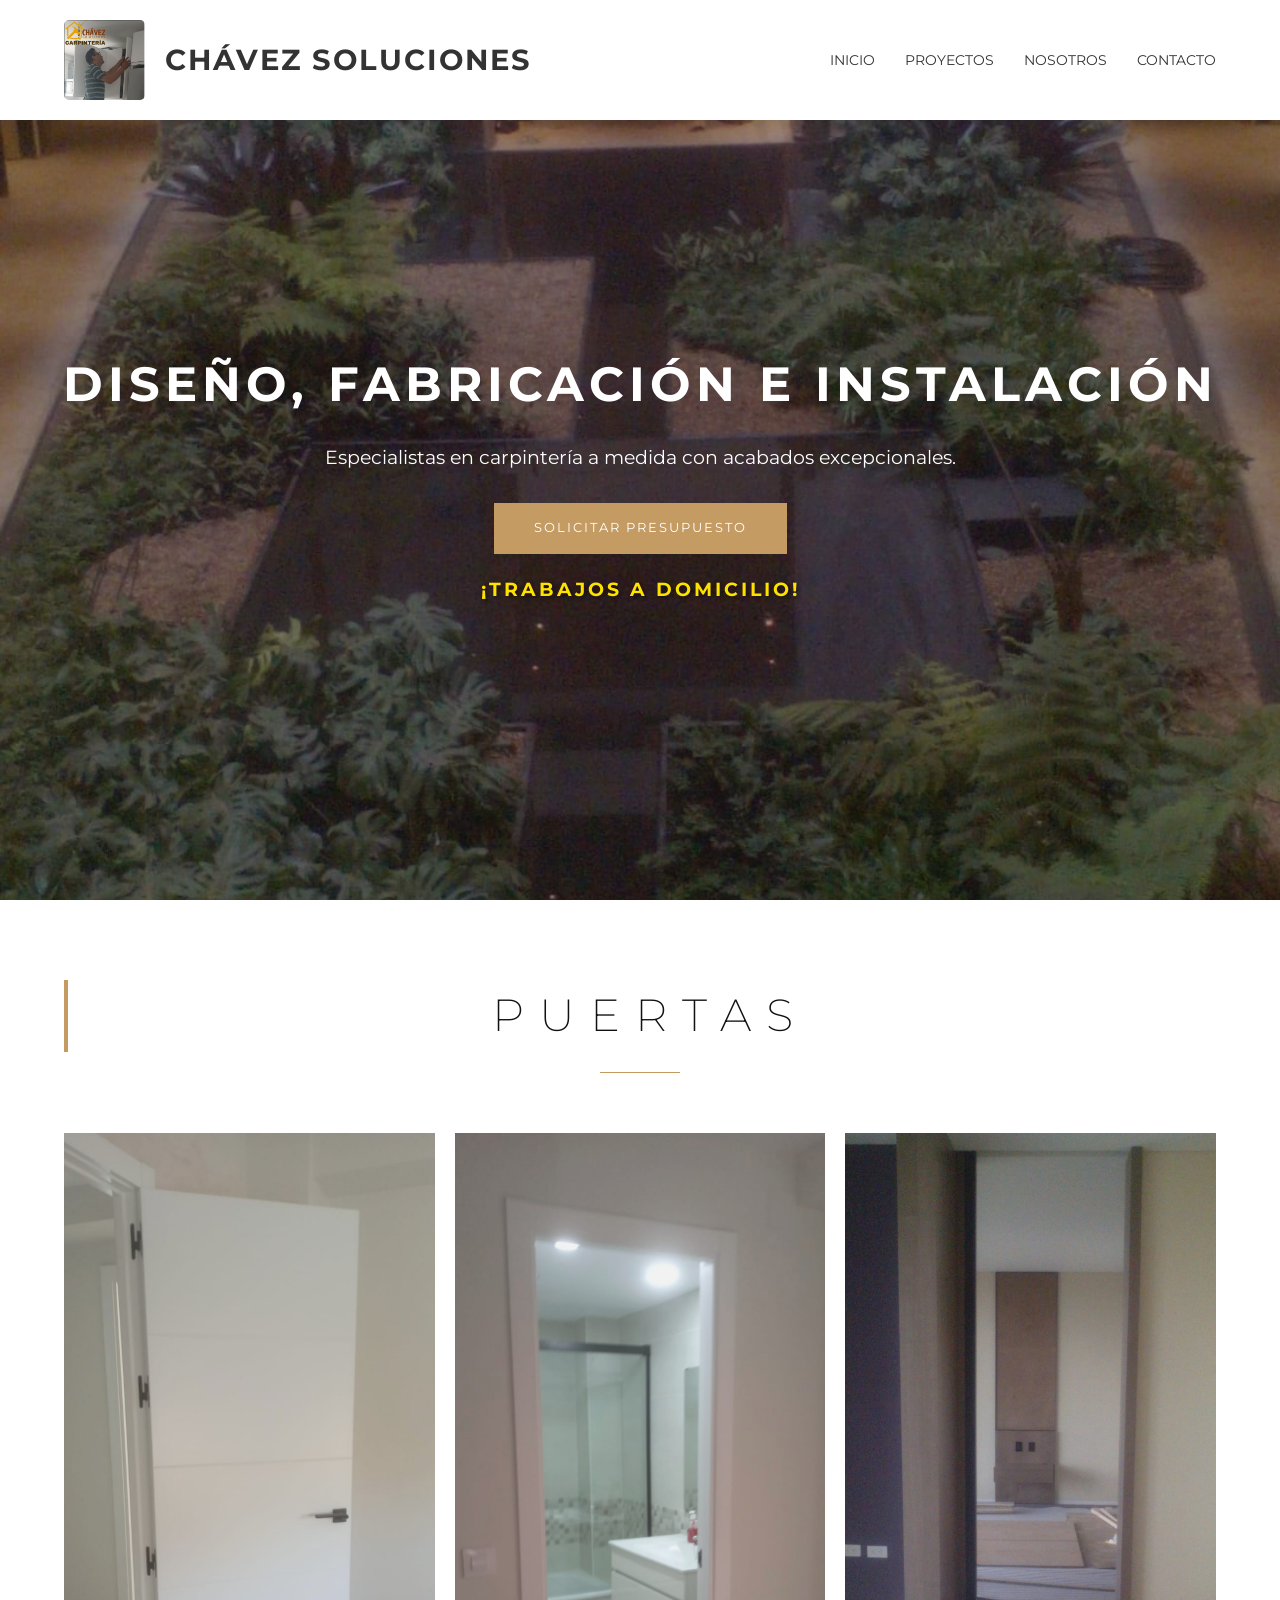
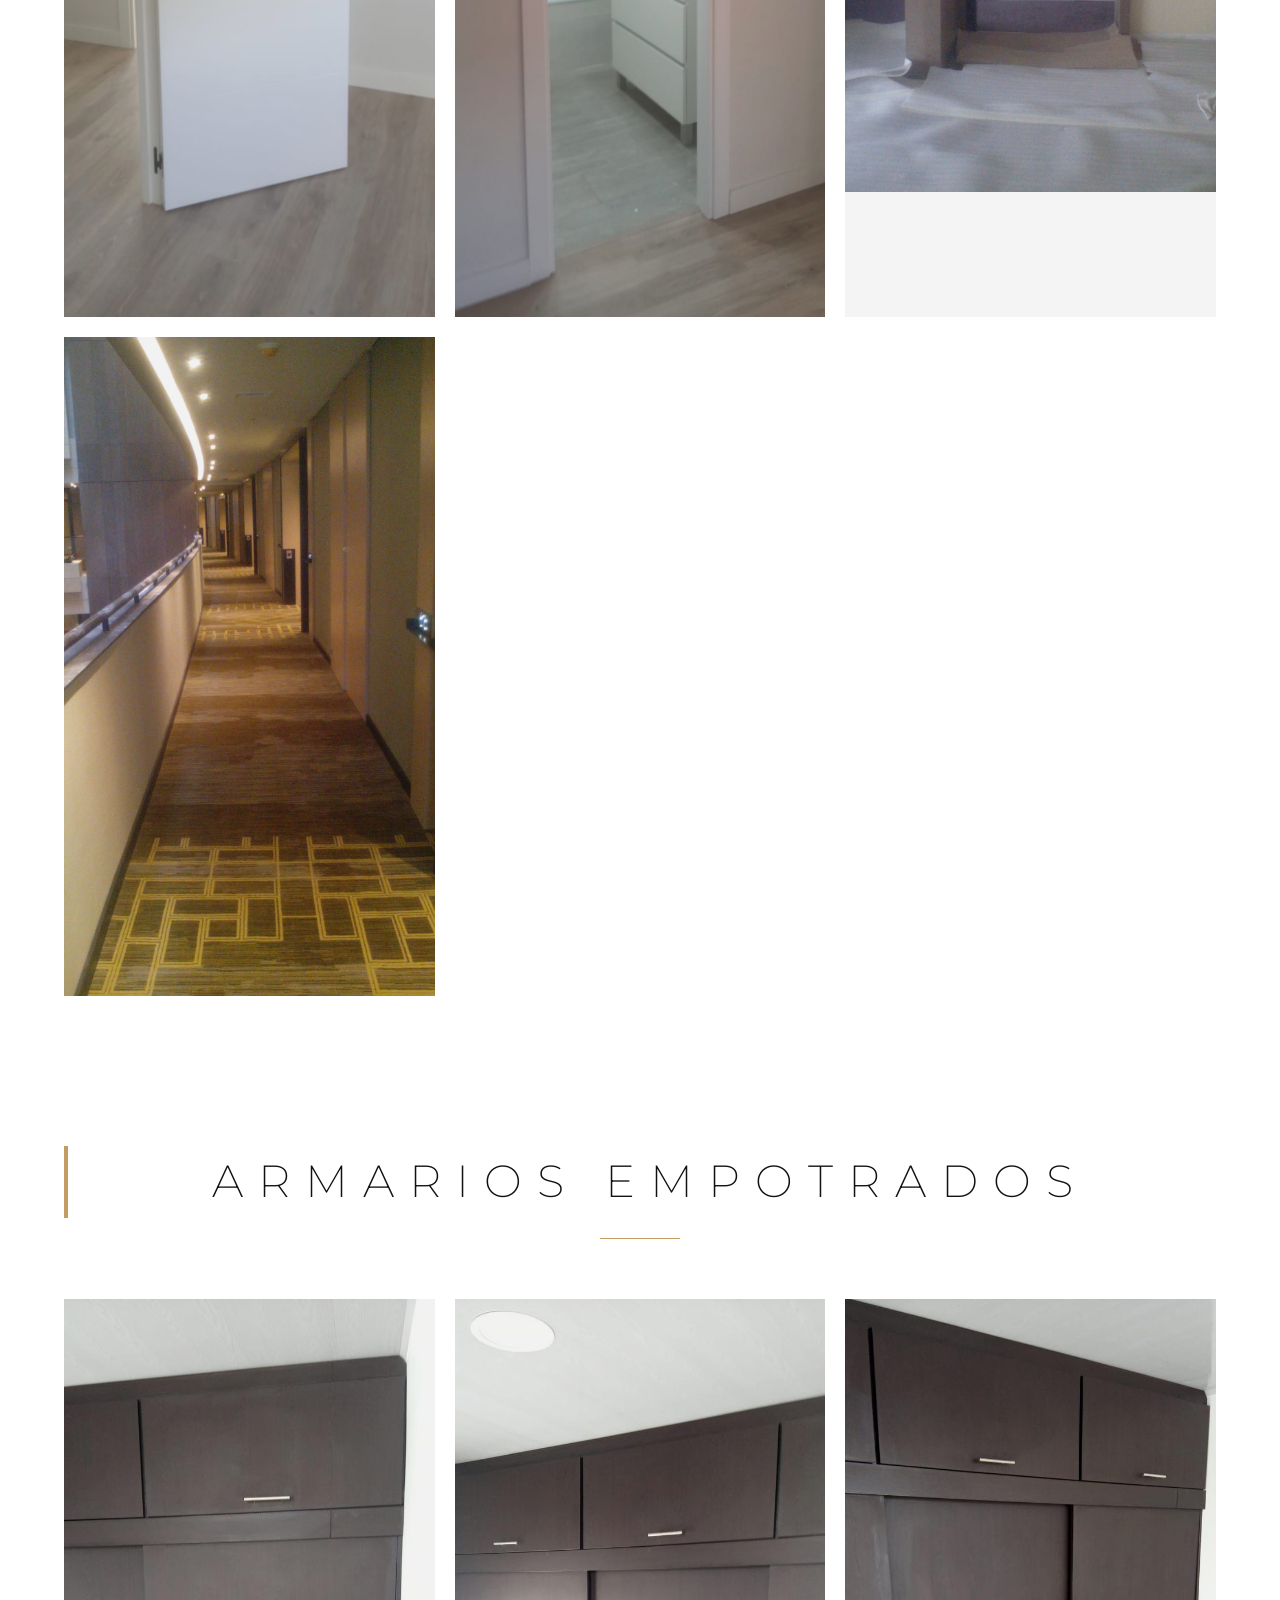
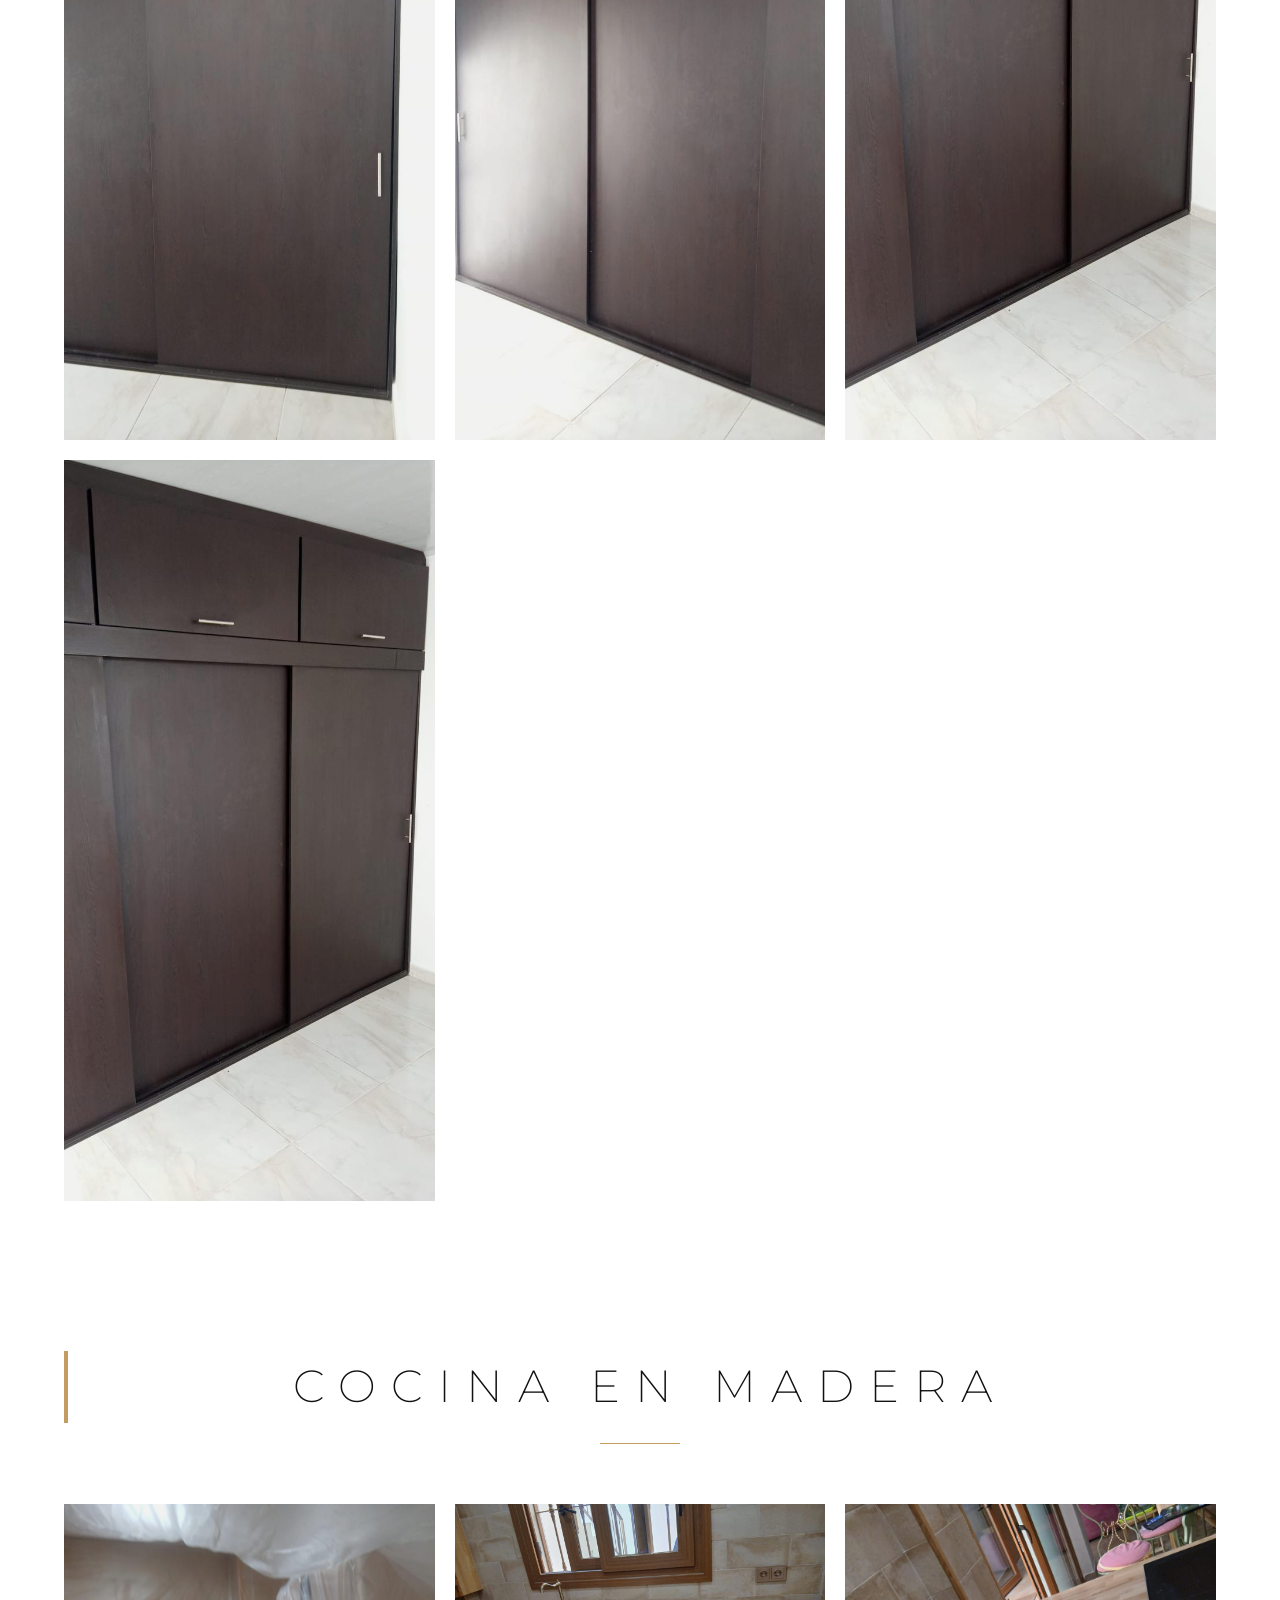
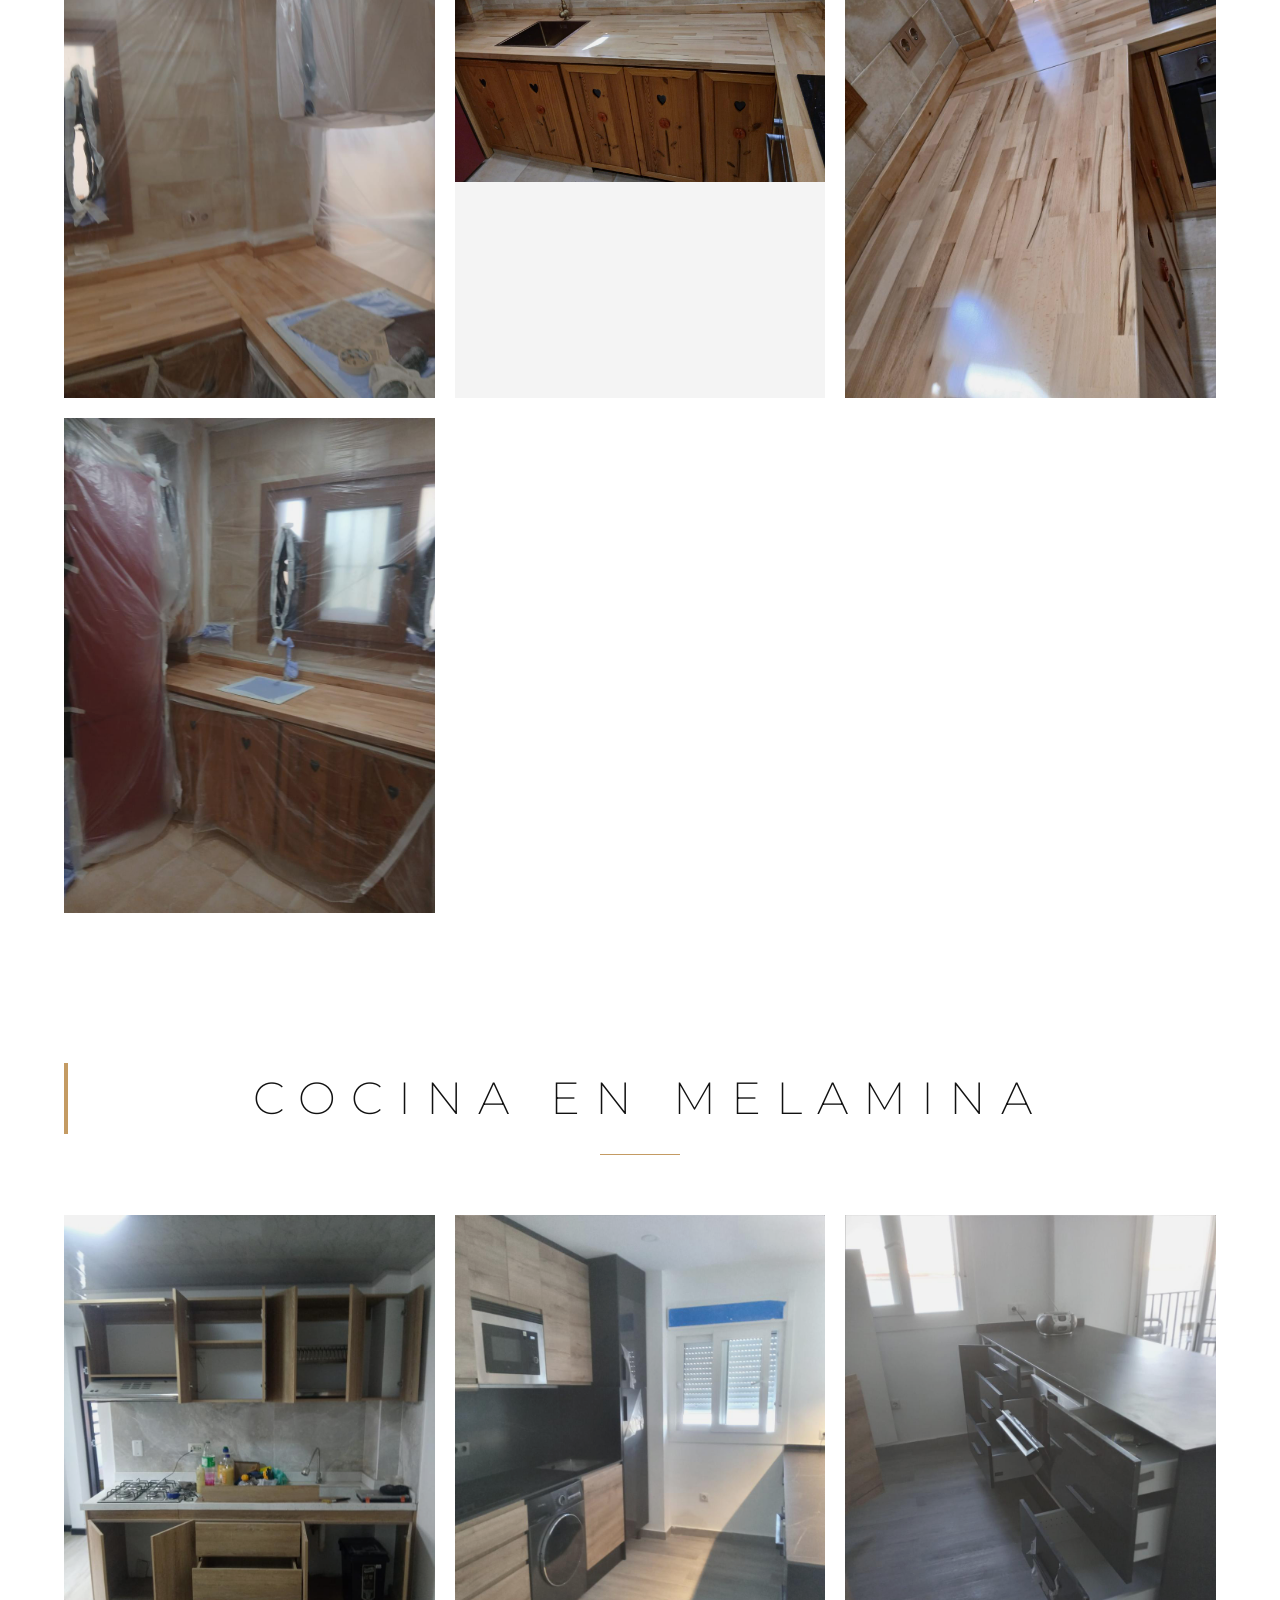
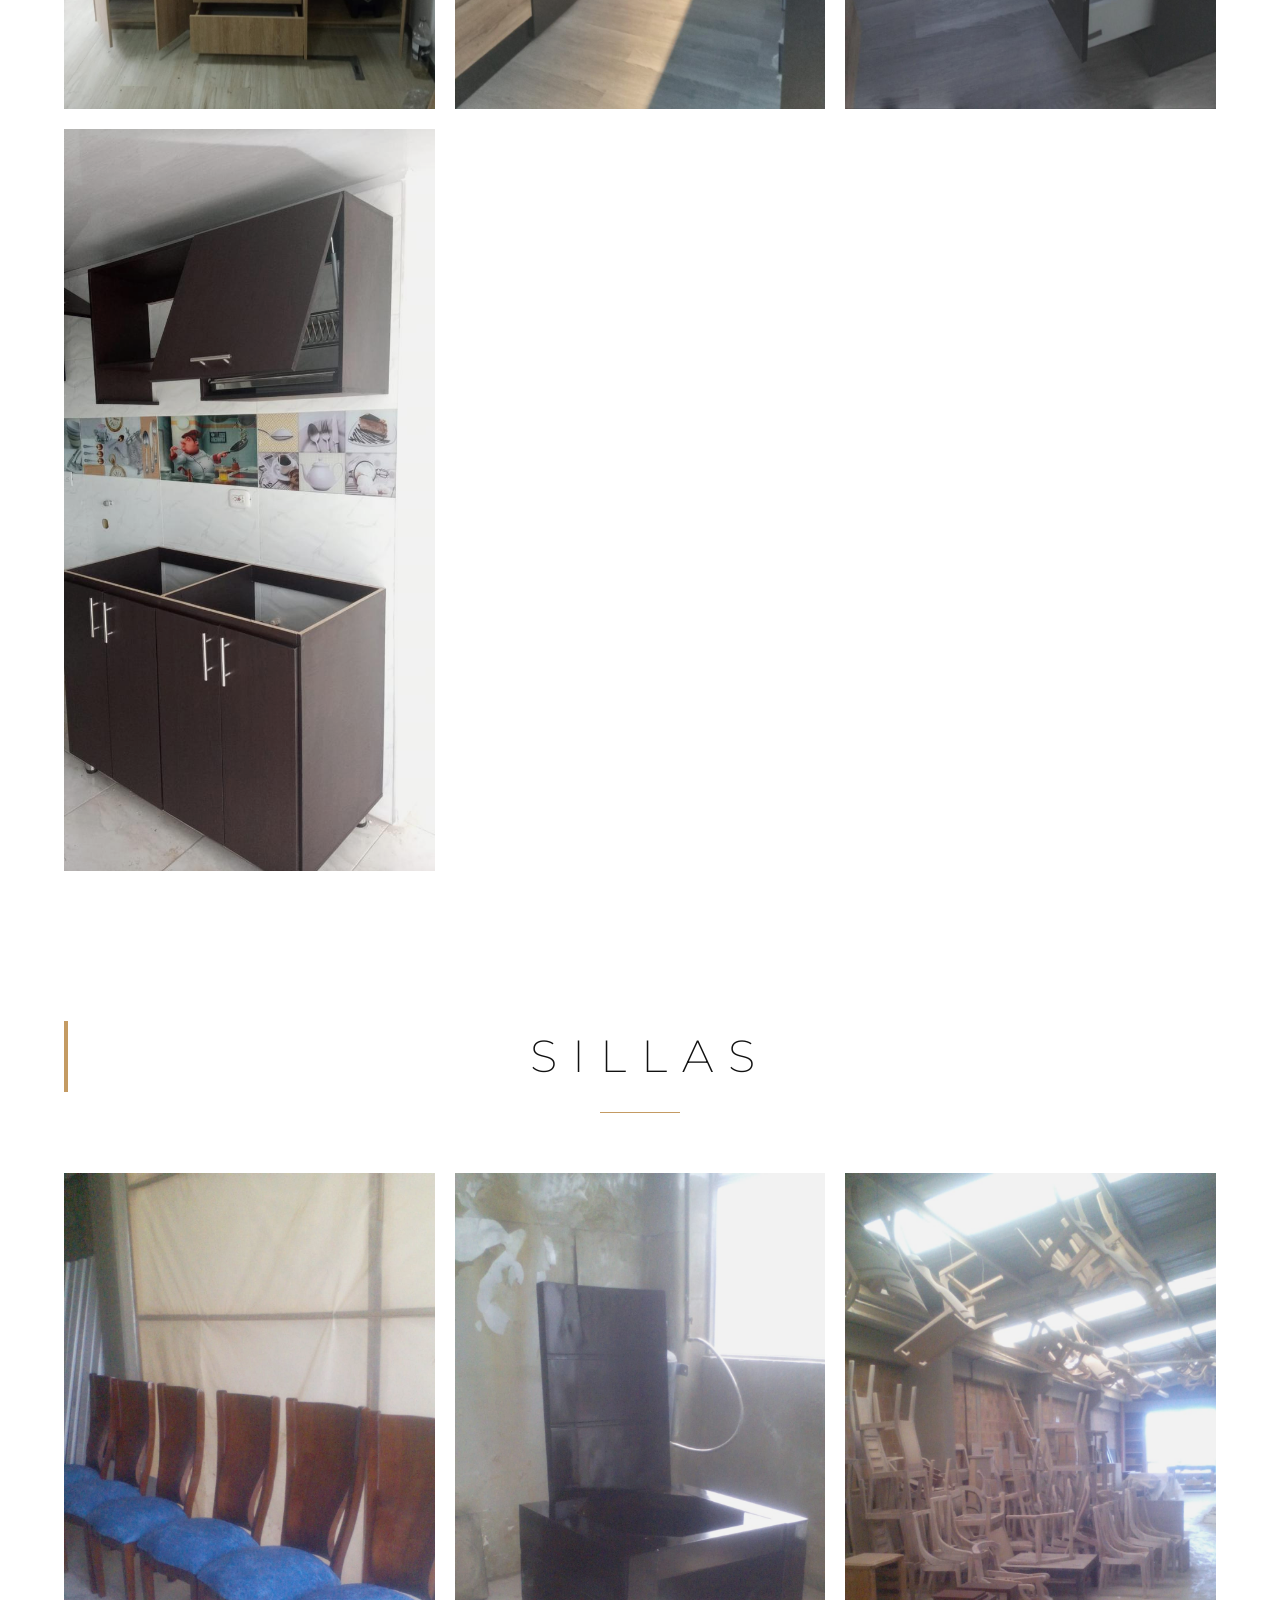
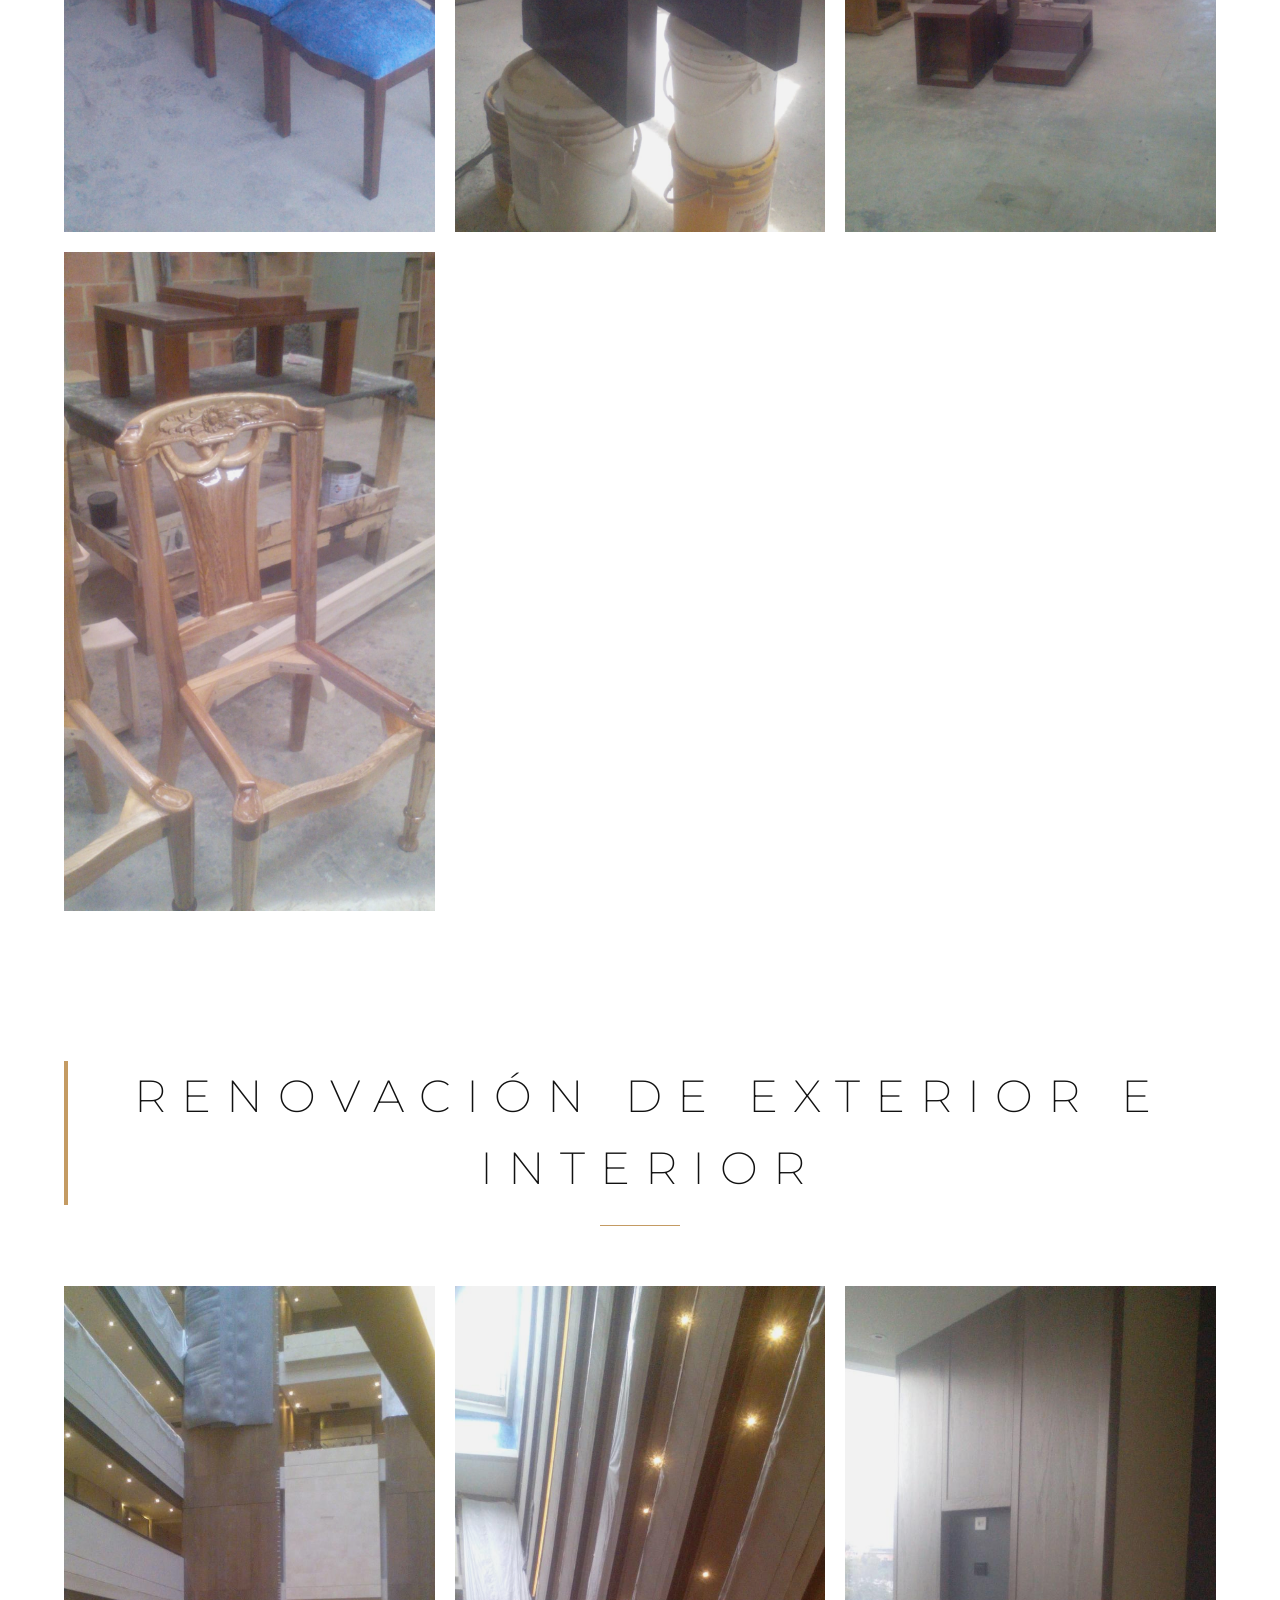
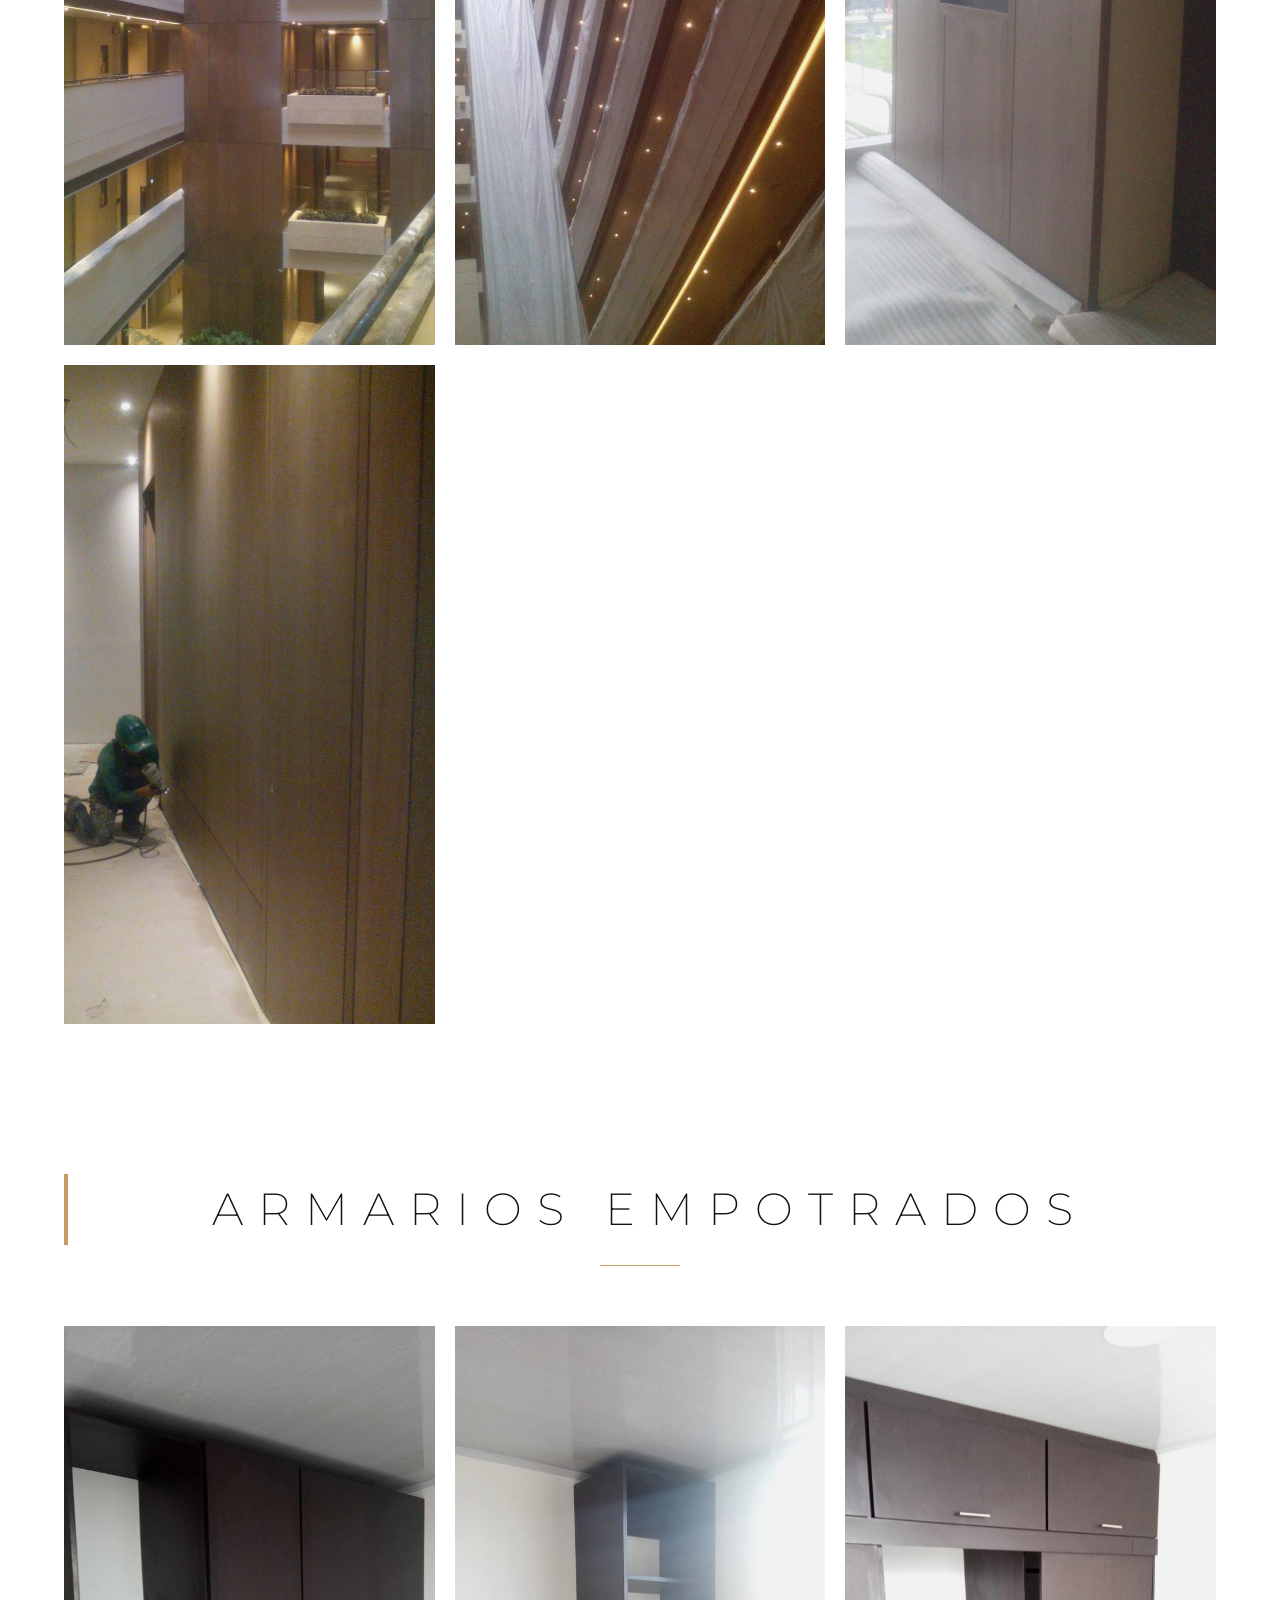
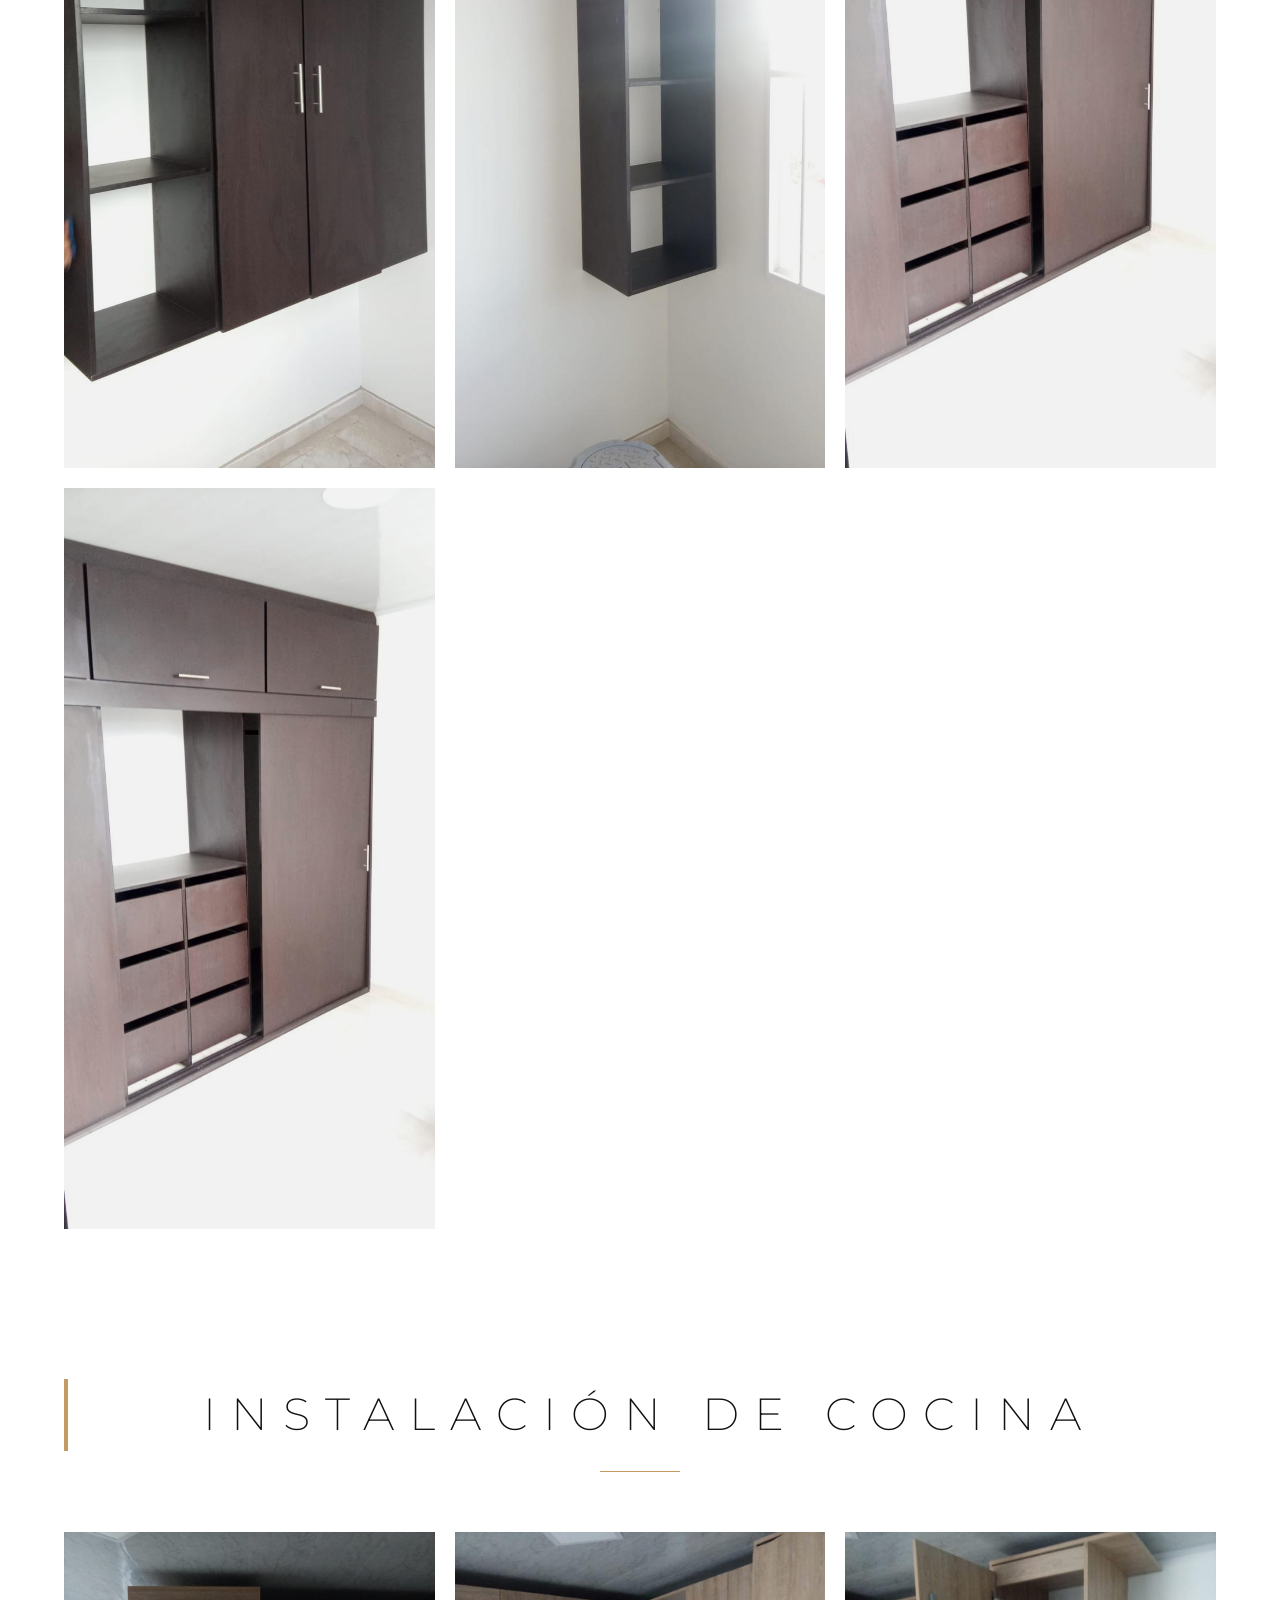
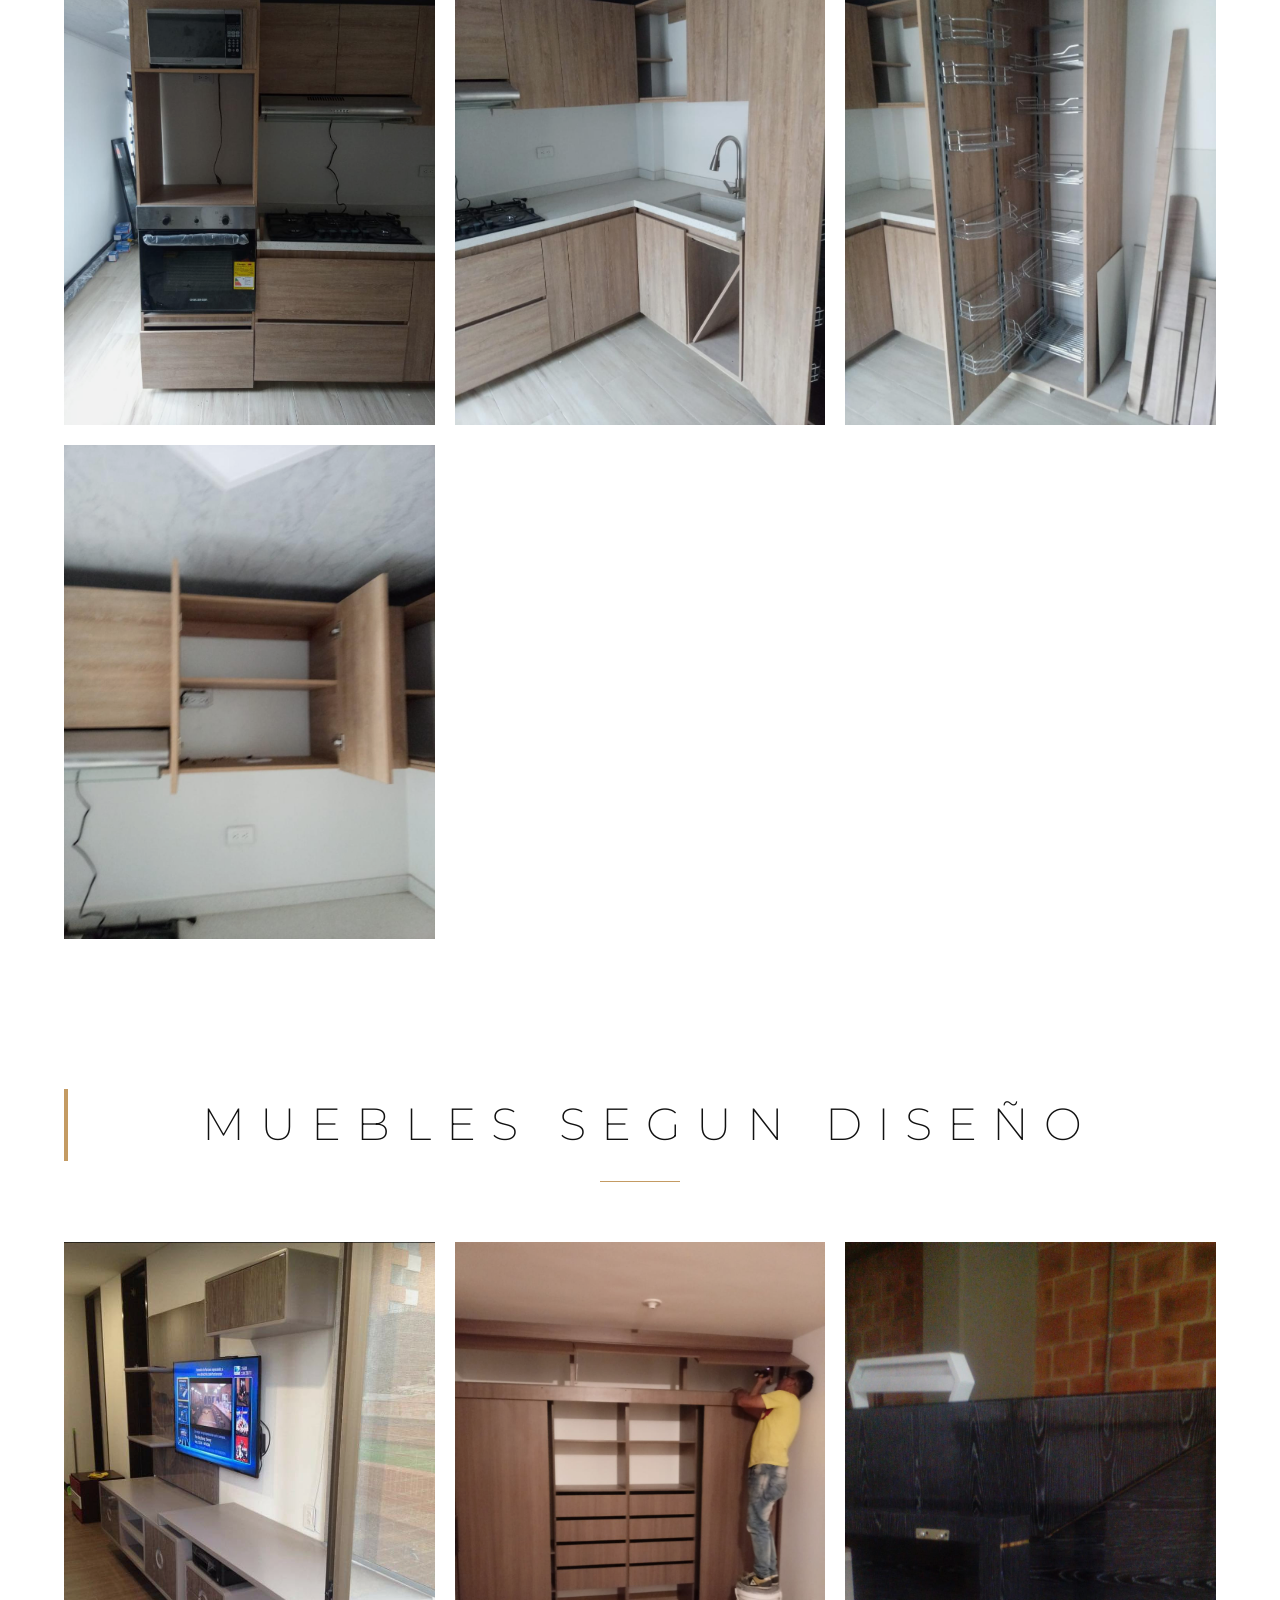
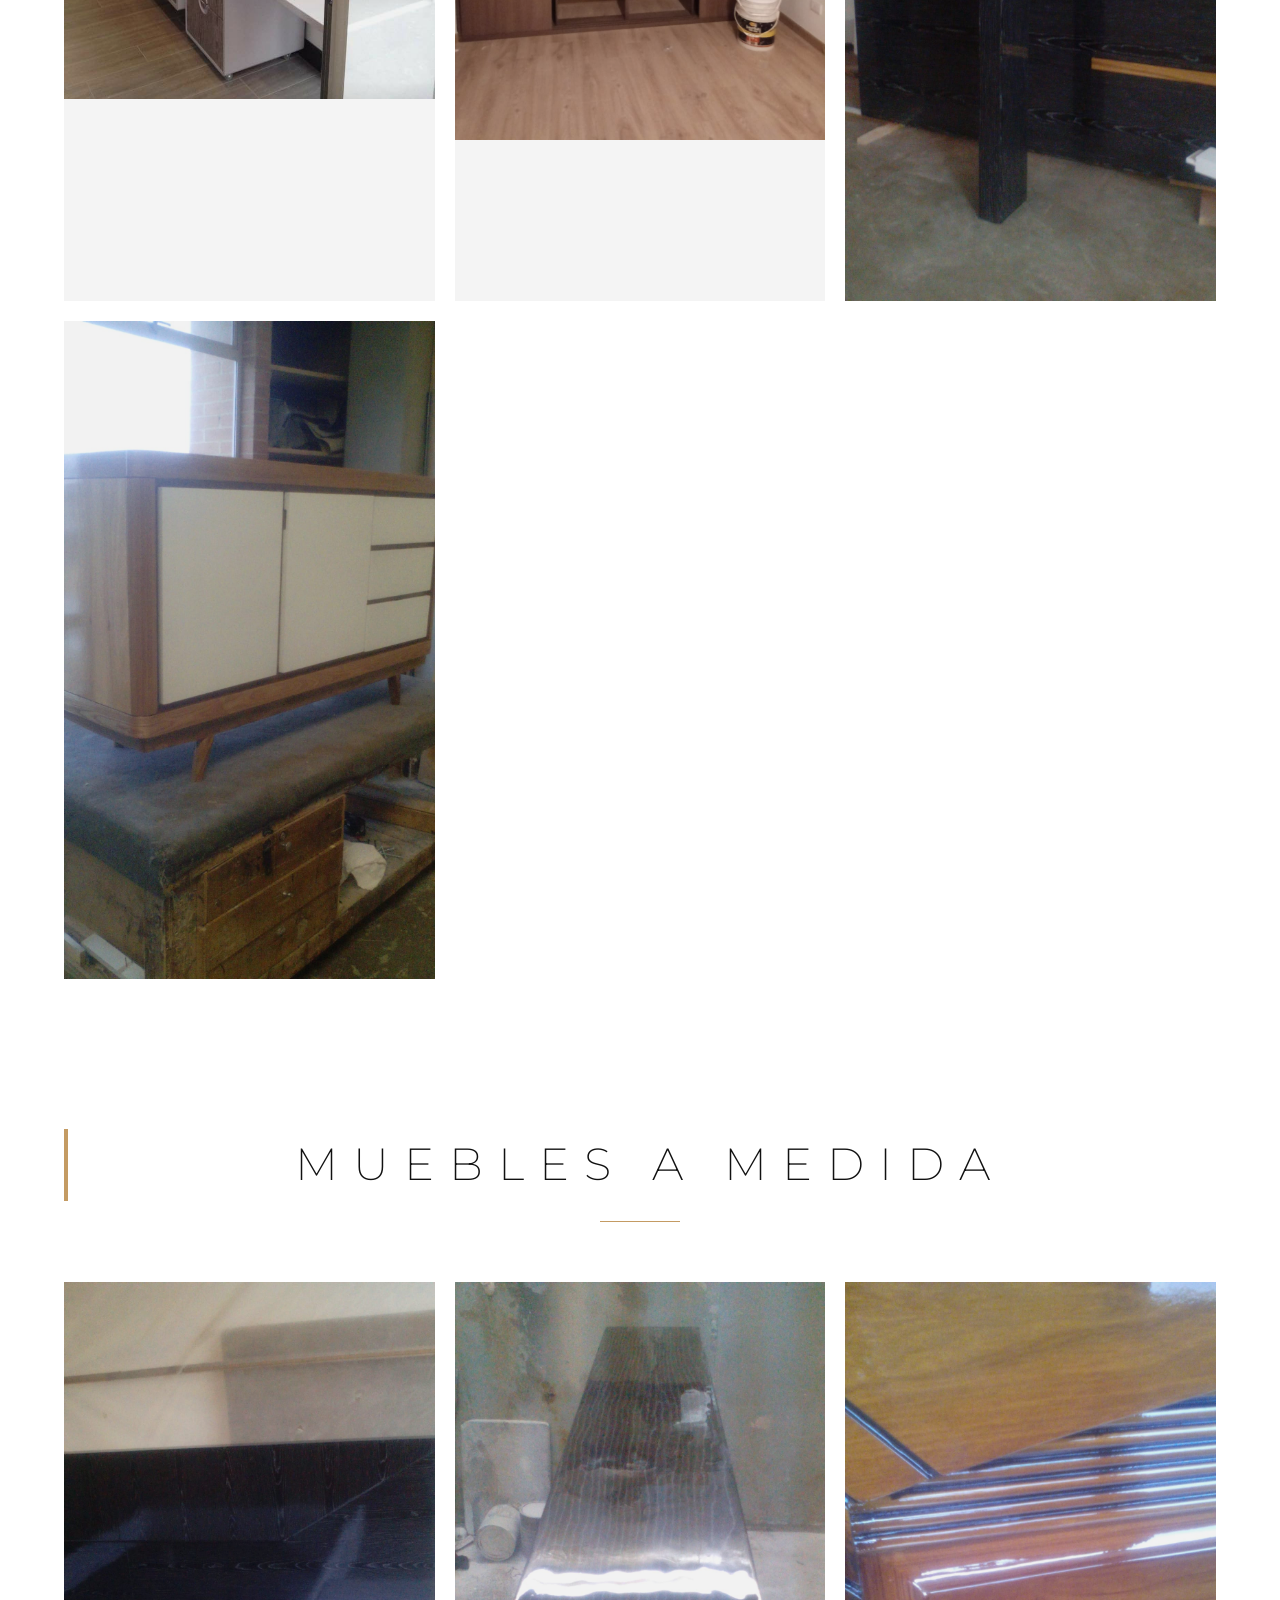
==== commit 705d3156: "Fix HTML encoding issues in index.html" ====
--- a/index.html
+++ b/index.html
@@ -156,7 +156,7 @@
             <!-- Proyectos de Diseño -->
             <div class="category-block">
                 <div class="category-header">
-                    <h4>Proyectos de Diseño</h4>
+                    <h4>Muebles segun diseño</h4>
                     <div class="line"></div>
                 </div>
                 <div class="gallery-grid">
@@ -237,7 +237,7 @@
                     <p>✉️ Correo: meduardo1971@gmail.com</p>
                 </div>
                 <div class="contact-form">
-                    <form action="https://formspree.io/f/xvgznooq" method="POST">
+                    <form action="https://formspree.io/f/mzzrdvnj" method="POST">
                         <input type="text" name="nombre" placeholder="Nombre" required>
                         <input type="email" name="email" placeholder="Correo Electrónico" required>
                         <textarea name="mensaje" placeholder="Describe tu proyecto" rows="5" required></textarea>
